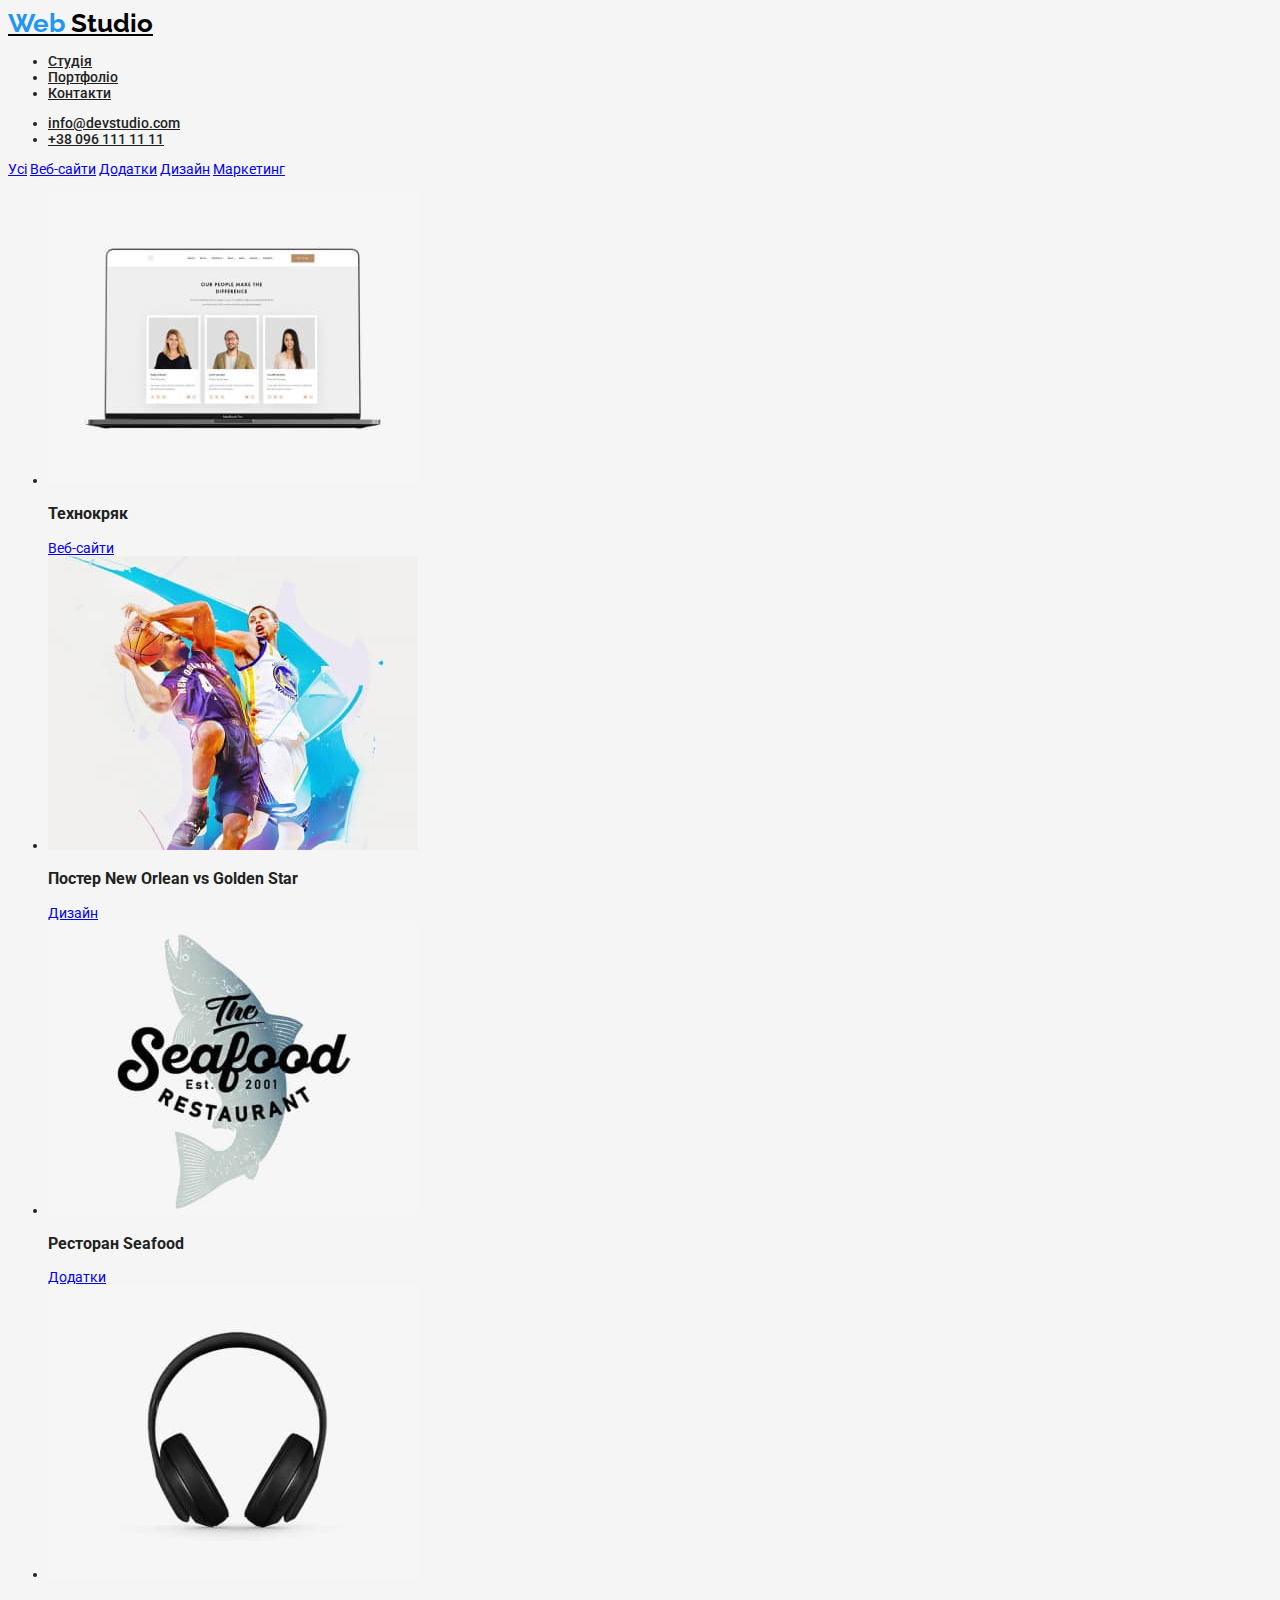
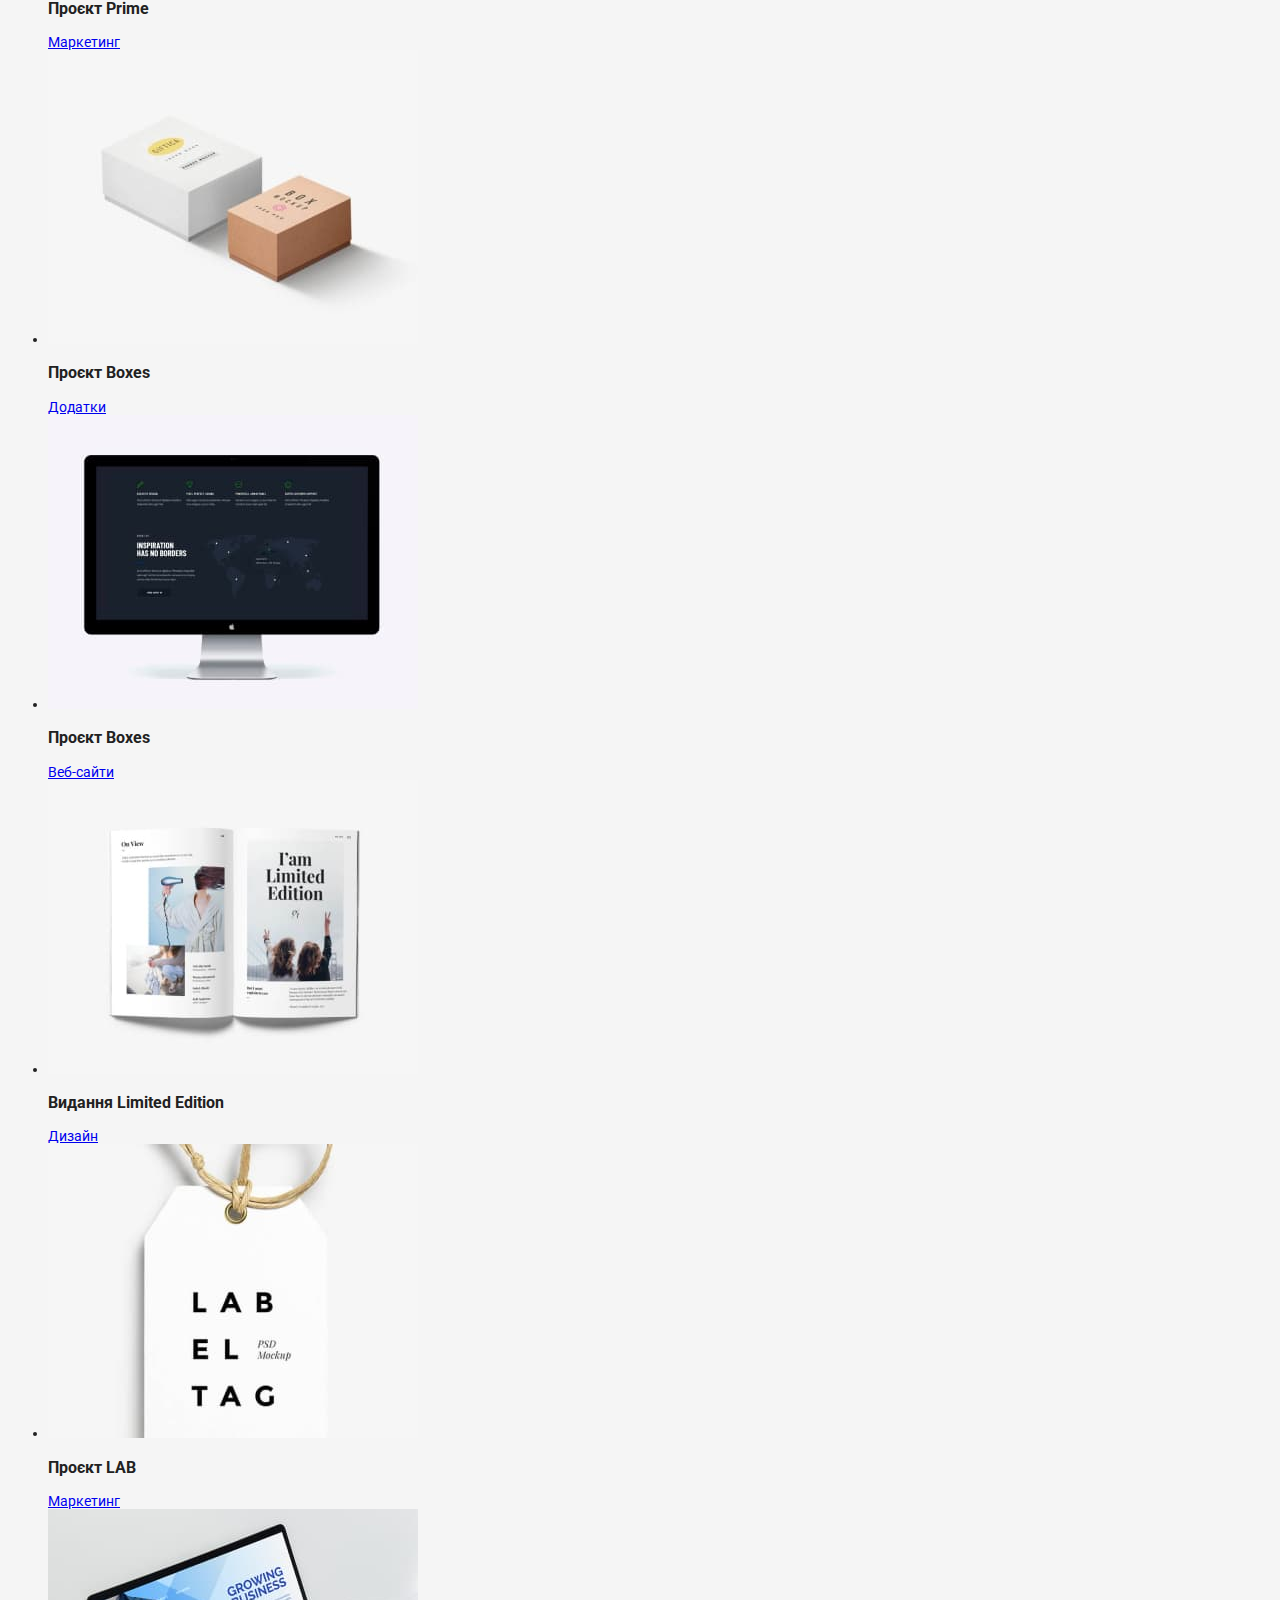
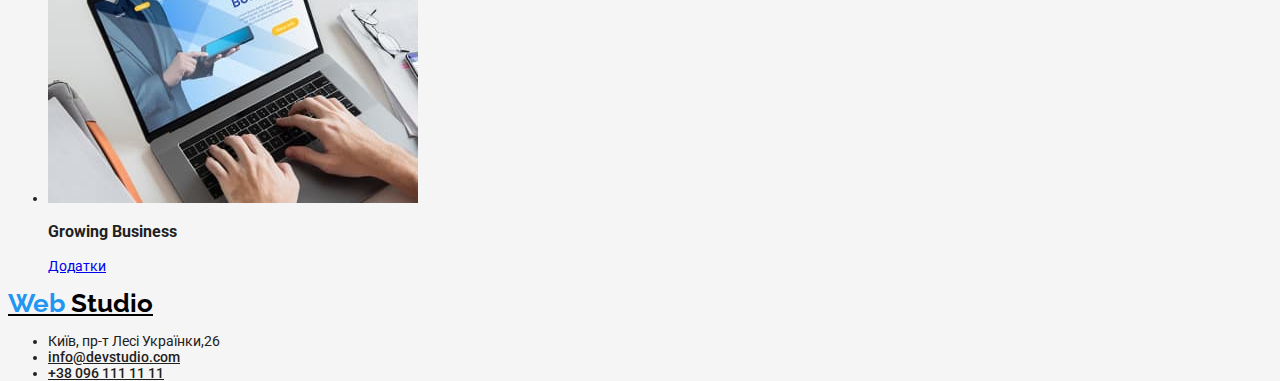
==== portfolio.html @ 4b0a1c8a "hone" ====
<!DOCTYPE html>
<html lang="ua">
<head>
    
    <meta charset="UTF-8">
    <meta http-equiv="X-UA-Compatible" content="IE=edge">
    <meta name="viewport" content="width=device-width, initial-scale=1.0">
    <title>Document</title>
    <link href="https://fonts.googleapis.com/css2?family=Raleway:ital,wght@1,700&family=Roboto:wght@400;500;700;900&display=swap" rel="stylesheet">
    <link rel="stylesheet" href="css/styles.css" >
    <link rel="preconnect" href="https://fonts.googleapis.com">
<link rel="preconnect" href="https://fonts.gstatic.com" crossorigin>
<link href="https://fonts.googleapis.com/css2?family=Raleway:ital,wght@1,700&display=swap" rel="stylesheet">
<link rel="preconnect" href="https://fonts.googleapis.com">
<link rel="preconnect" href="https://fonts.gstatic.com" crossorigin>

</head>
<body>
    <header>
        <nav>
            <a href="index.html"class="logo">
              <span class="accent">Web</span>
              <span>Studio</span>
            </a>
            <ul class="social-links">
              <li><a href="#" class="link">Студія</a></li>
              <li><a href="portfolio.html" class="link">Портфоліо</a></li>
              <li><a href="#" class="link">Контакти</a></li>
            </ul>
          </nav>
          <ul>
          <li>
            <a href="mailto:info@devstudio.com" class="link">info@devstudio.com</a>
        </li>
          <li>
            <a href="tel:+38 096 111 11 11" class="link">+38 096 111 11 11</a>
        </li>  
    </ul>
    </header>
<section>
    <a href="#" class="botton">Усі</a>
    <a href="#" class="botton">Веб-сайти</a>
    <a href="#" class="botton">Додатки</a>
    <a href="#" class="botton">Дизайн</a> 
    <a href="#" class="botton">Маркетинг</a>
</section>
<section>
    <ul>
        <li><img src="images/images2/img 1.jpg"
            alt="Технокряк"
            width="370"/>
            <figcaption><h3>Технокряк</h3></figcaption>
    <a href="buttn"o>Веб-сайти</a>
        </li>
        <li><img src="images/images2/img 2.jpg"
         alt="Постер New Orlean vs Golden Star"
            width="370"/><figcaption><h3>Постер New Orlean vs Golden Star</h3></figcaption>
            <a href="buttn">Дизайн</a> 
        </li>
        <li><img src="images/images2/img 3.jpg"
             alt="Ресторан Seafood"
             width="370"/>
             <figcaption><h3>Ресторан Seafood</h3></figcaption> 
             <a href="buttn">Додатки</a>
           </li>
           <li>
            <img src="images/images2/img 4.jpg" 
            alt="Проєкт Prime"
            width="370"/>
            <figcaption><h3>Проєкт Prime</h3></figcaption>
            <a href="buttn">Маркетинг</a>
           </li>
           <li>
            <img src="images/images2/img 5.jpg"
            alt="Проєкт Boxes"
            width="370"/>
            <figcaption><h3>Проєкт Boxes</h3></figcaption>
            <a href="buttn">Додатки</a>
           </li>
           <li><img src="images/images2/img 6.jpg"
           alt="Inspiration has no Borders"  
           width="370"/>
           <figcaption><h3>Проєкт Boxes</h3></figcaption>
           <a href="buttn">Веб-сайти</a>
        </li>
        <li><img src="images/images2/img 7.jpg"
        alt="Видання Limited Edition"
        width="370"/>
        <figcaption><h3>Видання Limited Edition</h3></figcaption>
        <a href="buttn">Дизайн</a> 
    </li>
        <li><img src="images/images2/img 8.jpg"
        alt="Проєкт LAB"
        width="370"/>
        <figcaption><h3>Проєкт LAB</h3></figcaption>
        <a href="buttn">Маркетинг</a>
    </li>
        <li><img src="images/images2/img 9.jpg"
            alt="Growing Business"
            width="370"/>
            <figcaption><h3>Growing Business</h3></figcaption>
            <a href="buttn">Додатки</a>
    </li>
    </ul>
</section>
<footer>
        <a href="inedex.html" class="logo"><span class="accent">Web</span>
           <span>Studio</span></a>
           <ul>
           <li><a href="address:Київ,пр-тЛесіУкраїнки,26"></a>Київ, пр-т Лесі Українки,26</li>
           <li><a href="mailto:info@devstudio.com" class="link">info@devstudio.com</a></li>
           <li><a href="tel:+38 096 111 11 11" class="link">+38 096 111 11 11</a></li>
        </ul>
    </footer>
</body>
</html>
---- css/styles.css ----
body{
     font-family: Roboto; 
     font-size :14px;
      background: #F5F5F5;
      color: rgba(33, 33, 33, 1);
     width: 1600px;
      height: 2346px;

}

 .logo{    
font-family: 'Raleway';
font-style: normal;
font-weight: 700;
font-size: 26px;
line-height: 31px;
color:#000000; }

 .accent{ color: #2196F3;


 }
.social-links .link:hover{ color: #2196F3 }
.social-links .link:focus { color: #2196F3;}
.link{
   
width: 72px;
height: 16px;
left: 548px;
top: 32px;

font-family: 'Roboto';
font-style: normal;
font-weight: 500;
font-size: 14px;
line-height: 16px;


color: #212121;

}
.section{
   
width: 1600px;
height: 600px;
left: 0px;
top: 80px;

background: #2F303A;
}
.section-title{
    position: absolute;
    width: 696px;
    height: 120px;
    left: 452px;
    top: 270px;
    
    font-family: 'Roboto';
    font-style: normal;
    font-weight: 900;
    font-size: 44px;
    line-height: 60px;
   
    text-align: center;
    letter-spacing: 0.06em;
    text-transform: uppercase;
    
    color: #FFFFFF;
    }
    .boton{
position: absolute;
width: 152px;
height: 30px;
left: 724px;
top: 440px;
background: #2196F3;

font-family: 'Roboto';
font-style: normal;
font-weight: 700;
font-size: 16px;
line-height: 30px;


display: flex;
align-items: center;
text-align: center;

color: #FFFFFF;
       
        }
    .botton{
background: #F5F4FA;

    }
    .botton:hover{background:  #2196F3;}
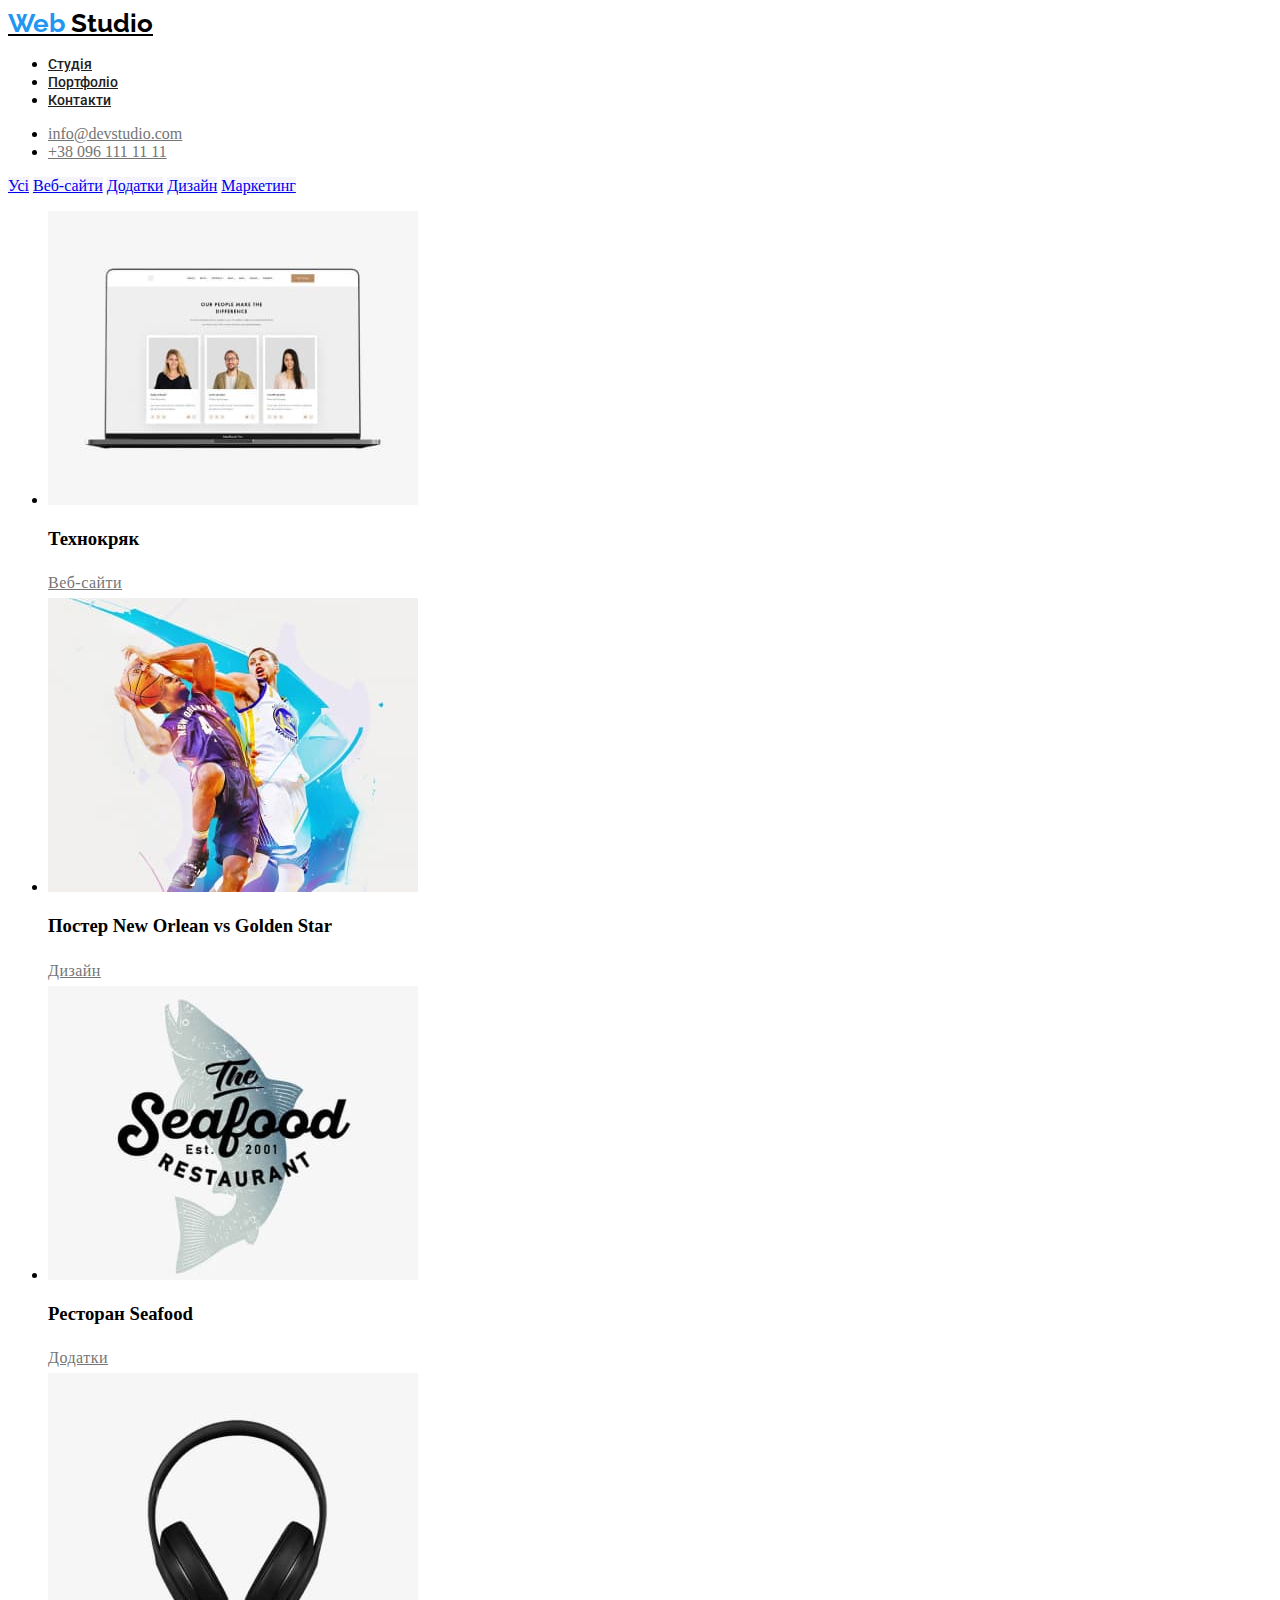
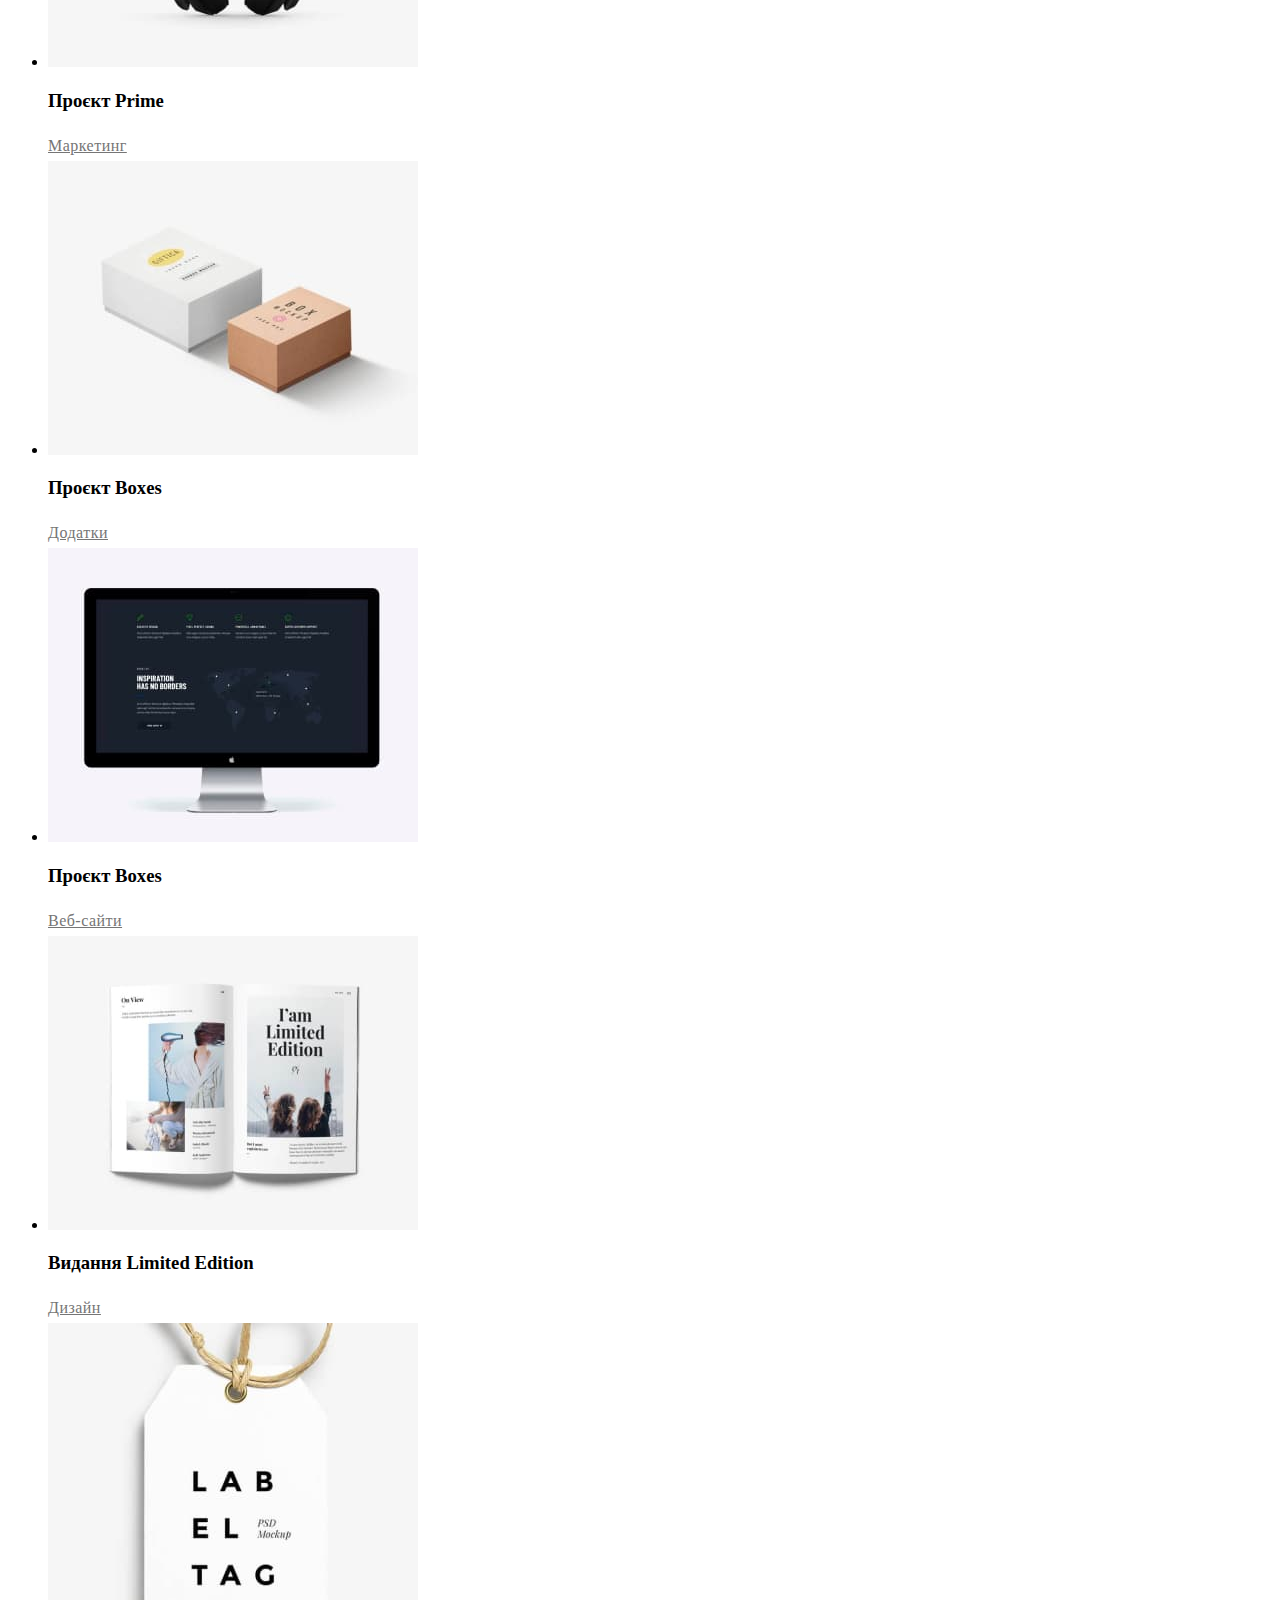
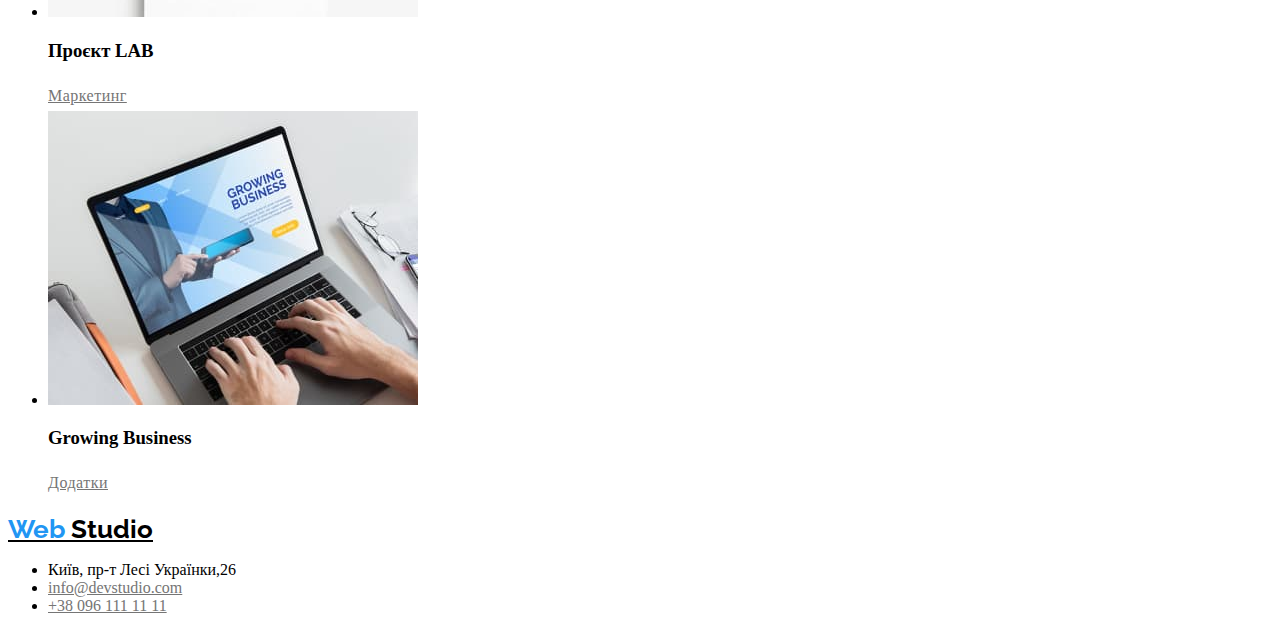
==== commit 4080f5c9: "home" ====
--- a/portfolio.html
+++ b/portfolio.html
@@ -18,22 +18,22 @@
 <body>
     <header>
         <nav>
-            <a href="index.html"class="logo">
+            <a href="./index.html" class="logo">
               <span class="accent">Web</span>
               <span>Studio</span>
             </a>
             <ul class="social-links">
-              <li><a href="#" class="link">Студія</a></li>
-              <li><a href="portfolio.html" class="link">Портфоліо</a></li>
+              <li><a href="./index.html" class="link">Студія</a></li>
+              <li><a href="./portfolio.html" class="link">Портфоліо</a></li>
               <li><a href="#" class="link">Контакти</a></li>
             </ul>
           </nav>
           <ul>
           <li>
-            <a href="mailto:info@devstudio.com" class="link">info@devstudio.com</a>
+            <a href="mailto:info@devstudio.com" class="address">info@devstudio.com</a>
         </li>
           <li>
-            <a href="tel:+38 096 111 11 11" class="link">+38 096 111 11 11</a>
+            <a href="tel:+38 096 111 11 11" class="address">+38 096 111 11 11</a>
         </li>  
     </ul>
     </header>
@@ -50,56 +50,56 @@
             alt="Технокряк"
             width="370"/>
             <figcaption><h3>Технокряк</h3></figcaption>
-    <a href="buttn"o>Веб-сайти</a>
+    <a href="buttn" class="web">Веб-сайти</a>
         </li>
         <li><img src="images/images2/img 2.jpg"
          alt="Постер New Orlean vs Golden Star"
             width="370"/><figcaption><h3>Постер New Orlean vs Golden Star</h3></figcaption>
-            <a href="buttn">Дизайн</a> 
+            <a href="buttn" class="web">Дизайн</a> 
         </li>
         <li><img src="images/images2/img 3.jpg"
              alt="Ресторан Seafood"
              width="370"/>
              <figcaption><h3>Ресторан Seafood</h3></figcaption> 
-             <a href="buttn">Додатки</a>
+             <a href="buttn" class="web">Додатки</a>
            </li>
            <li>
             <img src="images/images2/img 4.jpg" 
             alt="Проєкт Prime"
             width="370"/>
             <figcaption><h3>Проєкт Prime</h3></figcaption>
-            <a href="buttn">Маркетинг</a>
+            <a href="buttn" class="web">Маркетинг</a>
            </li>
            <li>
             <img src="images/images2/img 5.jpg"
             alt="Проєкт Boxes"
             width="370"/>
             <figcaption><h3>Проєкт Boxes</h3></figcaption>
-            <a href="buttn">Додатки</a>
+            <a href="buttn" class="web">Додатки</a>
            </li>
            <li><img src="images/images2/img 6.jpg"
            alt="Inspiration has no Borders"  
            width="370"/>
            <figcaption><h3>Проєкт Boxes</h3></figcaption>
-           <a href="buttn">Веб-сайти</a>
+           <a href="buttn" class="web">Веб-сайти</a>
         </li>
         <li><img src="images/images2/img 7.jpg"
         alt="Видання Limited Edition"
         width="370"/>
         <figcaption><h3>Видання Limited Edition</h3></figcaption>
-        <a href="buttn">Дизайн</a> 
+        <a href="buttn" class="web">Дизайн</a> 
     </li>
         <li><img src="images/images2/img 8.jpg"
         alt="Проєкт LAB"
         width="370"/>
         <figcaption><h3>Проєкт LAB</h3></figcaption>
-        <a href="buttn">Маркетинг</a>
+        <a href="buttn" class="web">Маркетинг</a>
     </li>
         <li><img src="images/images2/img 9.jpg"
             alt="Growing Business"
             width="370"/>
             <figcaption><h3>Growing Business</h3></figcaption>
-            <a href="buttn">Додатки</a>
+            <a href="buttn" class="web">Додатки</a>
     </li>
     </ul>
 </section>
@@ -108,8 +108,8 @@
            <span>Studio</span></a>
            <ul>
            <li><a href="address:Київ,пр-тЛесіУкраїнки,26"></a>Київ, пр-т Лесі Українки,26</li>
-           <li><a href="mailto:info@devstudio.com" class="link">info@devstudio.com</a></li>
-           <li><a href="tel:+38 096 111 11 11" class="link">+38 096 111 11 11</a></li>
+           <li><a href="mailto:info@devstudio.com" class="address">info@devstudio.com</a></li>
+           <li><a href="tel:+38 096 111 11 11" class="address">+38 096 111 11 11</a></li>
         </ul>
     </footer>
 </body>
--- a/css/styles.css
+++ b/css/styles.css
@@ -1,97 +1,164 @@
 
-body{
-     font-family: Roboto; 
-     font-size :14px;
-      background: #F5F5F5;
-      color: rgba(33, 33, 33, 1);
-     width: 1600px;
-      height: 2346px;
+.body{
+    list-style: none;
+    font-family: Roboto; 
+    font-size :14px;
+    background-color: #F5F5F5;
+    color: rgba(33, 33, 33, 1);
+    list-style: none;}
 
-}
+.up{
+    width: 1600px;
+    height: 80px;
+    left: 0px;
+    top: 0px;
+    background: #FFFFFF;
+    list-style: none;}
 
- .logo{    
-font-family: 'Raleway';
-font-style: normal;
-font-weight: 700;
-font-size: 26px;
-line-height: 31px;
-color:#000000; }
+.logo{   
+    width: 145px;
+    height: 31px;
+    left: 215px;
+    top: 24px;
+    font-family: 'Raleway';
+    font-style: normal;
+    font-weight: 700;
+    font-size: 26px;
+    line-height: 31px;
+    color:#000000; }
 
- .accent{ color: #2196F3;
+.accent{ 
+    color: #2196F3; }
 
+.linka{
+    width: 45px;
+    height: 16px;
+    left: 453px;
+    top: 32px;
+    font-family: 'Roboto';
+    font-style: normal;
+    font-weight: 500;
+    font-size: 14px;
+    line-height: 16px;
+    letter-spacing: 0.02em;}
 
- }
+.address{
+    color: #757575;
+
+    list-style: none;}
+
+.address:hover{color: #2196F3;}
+.address:focus{color: #2196F3;}
+
+.linkb{
+    width: 72px;
+    height: 16px;
+    left: 548px;
+    top: 32px;    
+    font-family: 'Roboto';
+    font-style: normal;
+    font-weight: 500;
+    font-size: 14px;
+    line-height: 16px;
+    letter-spacing: 0.02em;}
+    
+.linkc{
+    width: 64px;
+    height: 16px;
+    left: 670px;
+    top: 32px;
+    font-family: 'Roboto';
+    font-style: normal;
+    font-weight: 500;
+    font-size: 14px;
+    line-height: 16px;
+    letter-spacing: 0.02em;}
+
 .social-links .link:hover{ color: #2196F3 }
-.social-links .link:focus { color: #2196F3;}
+
+.social-links .link:focus{ color: #2196F3;}
+
 .link{
-   
-width: 72px;
-height: 16px;
-left: 548px;
-top: 32px;
+   width: 72px;
+   height: 16px;
+   left: 548px;
+   top: 32px;
+   font-family: 'Roboto';
+   font-style: normal;
+   font-weight: 500;
+   font-size: 14px;
+   line-height: 16px;
+   color: #212121;}
 
-font-family: 'Roboto';
-font-style: normal;
-font-weight: 500;
-font-size: 14px;
-line-height: 16px;
+.section{
+   width: 1600px;
+   height: 600px;
+   left: 0px;
+   top: 80px;
+   background: #2F303A;}
 
-
-color: #212121;
-
-}
-.section{
-   
-width: 1600px;
-height: 600px;
-left: 0px;
-top: 80px;
-
-background: #2F303A;
-}
 .section-title{
-    position: absolute;
     width: 696px;
     height: 120px;
     left: 452px;
-    top: 270px;
-    
+    top: 270px;    
     font-family: 'Roboto';
     font-style: normal;
     font-weight: 900;
     font-size: 44px;
     line-height: 60px;
-   
     text-align: center;
     letter-spacing: 0.06em;
     text-transform: uppercase;
+    color: #FFFFFF;}
     
-    color: #FFFFFF;
-    }
-    .boton{
-position: absolute;
-width: 152px;
-height: 30px;
-left: 724px;
-top: 440px;
-background: #2196F3;
+.boton{
+    width: 152px;
+    height: 30px;
+    left: 724px;
+    top: 440px;
+    background: #2196F3;
+    font-family: 'Roboto';
+    font-style: normal;
+    font-weight: 700;
+    font-size: 16px;
+    line-height: 30px;
+    display: flex;
+    align-items: center;
+    text-align: center;
+    color: #FFFFFF;}
 
-font-family: 'Roboto';
-font-style: normal;
-font-weight: 700;
-font-size: 16px;
-line-height: 30px;
+.botton{
+    background: #F5F4FA;}
 
+.botton:hover{background:  #2196F3;}
+    
+.fotoa{
+width: 370px;
+height: 294px;
+left: 215px;
+top: 1058px;
+list-style: none;}
+    
+.fotob{
+    width: 370px;
+    height: 294px;
+    left: 615px;
+    top: 1058px;
+    list-style: none;}
 
-display: flex;
-align-items: center;
-text-align: center;
+.fotoc{
+    width: 370px;
+    height: 294px;
+    left: 1015px;
+    top: 1058px;
+    list-style: none;}
+    /* portfolio */
 
-color: #FFFFFF;
-       
-        }
-    .botton{
-background: #F5F4FA;
-
-    }
-    .botton:hover{background:  #2196F3;}+.web{
+    font-style: normal;
+    font-weight: 400;
+    font-size: 16px;
+    line-height: 30px;
+    letter-spacing: 0.03em;
+    color: #757575;}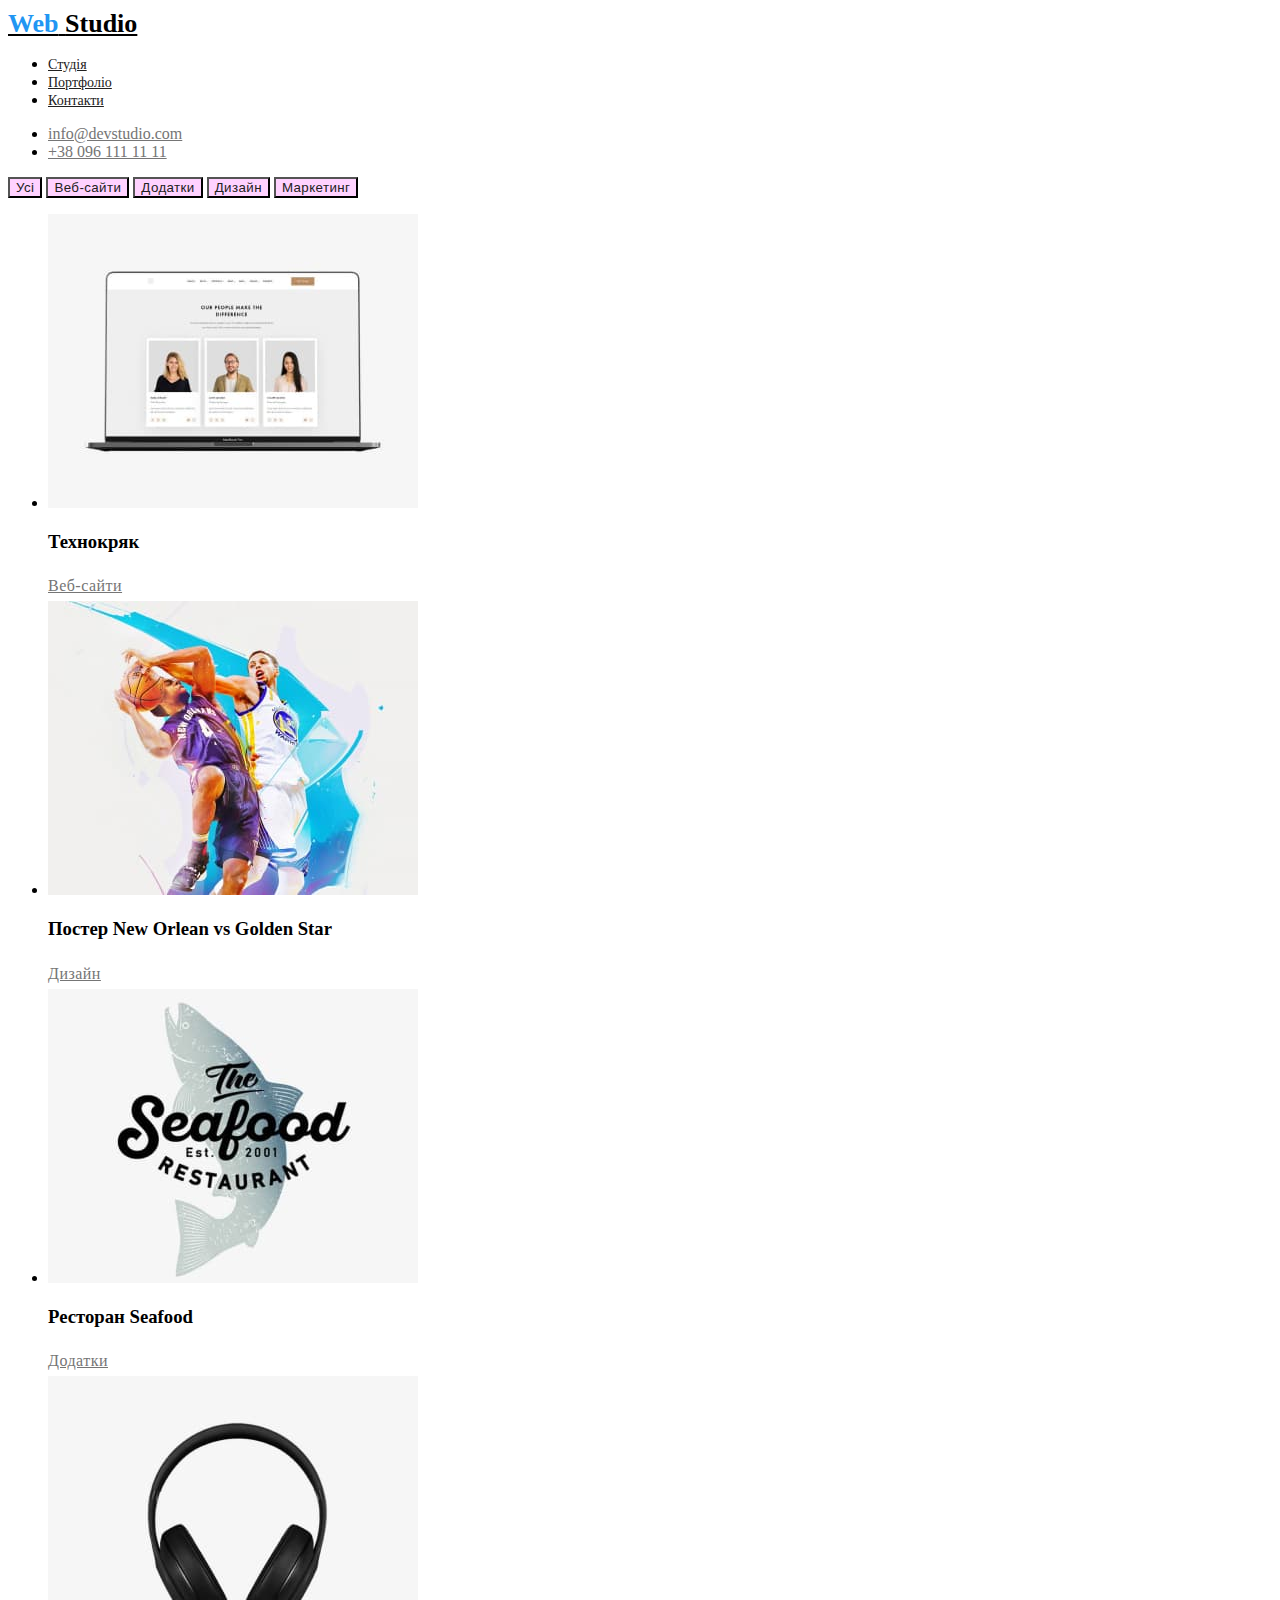
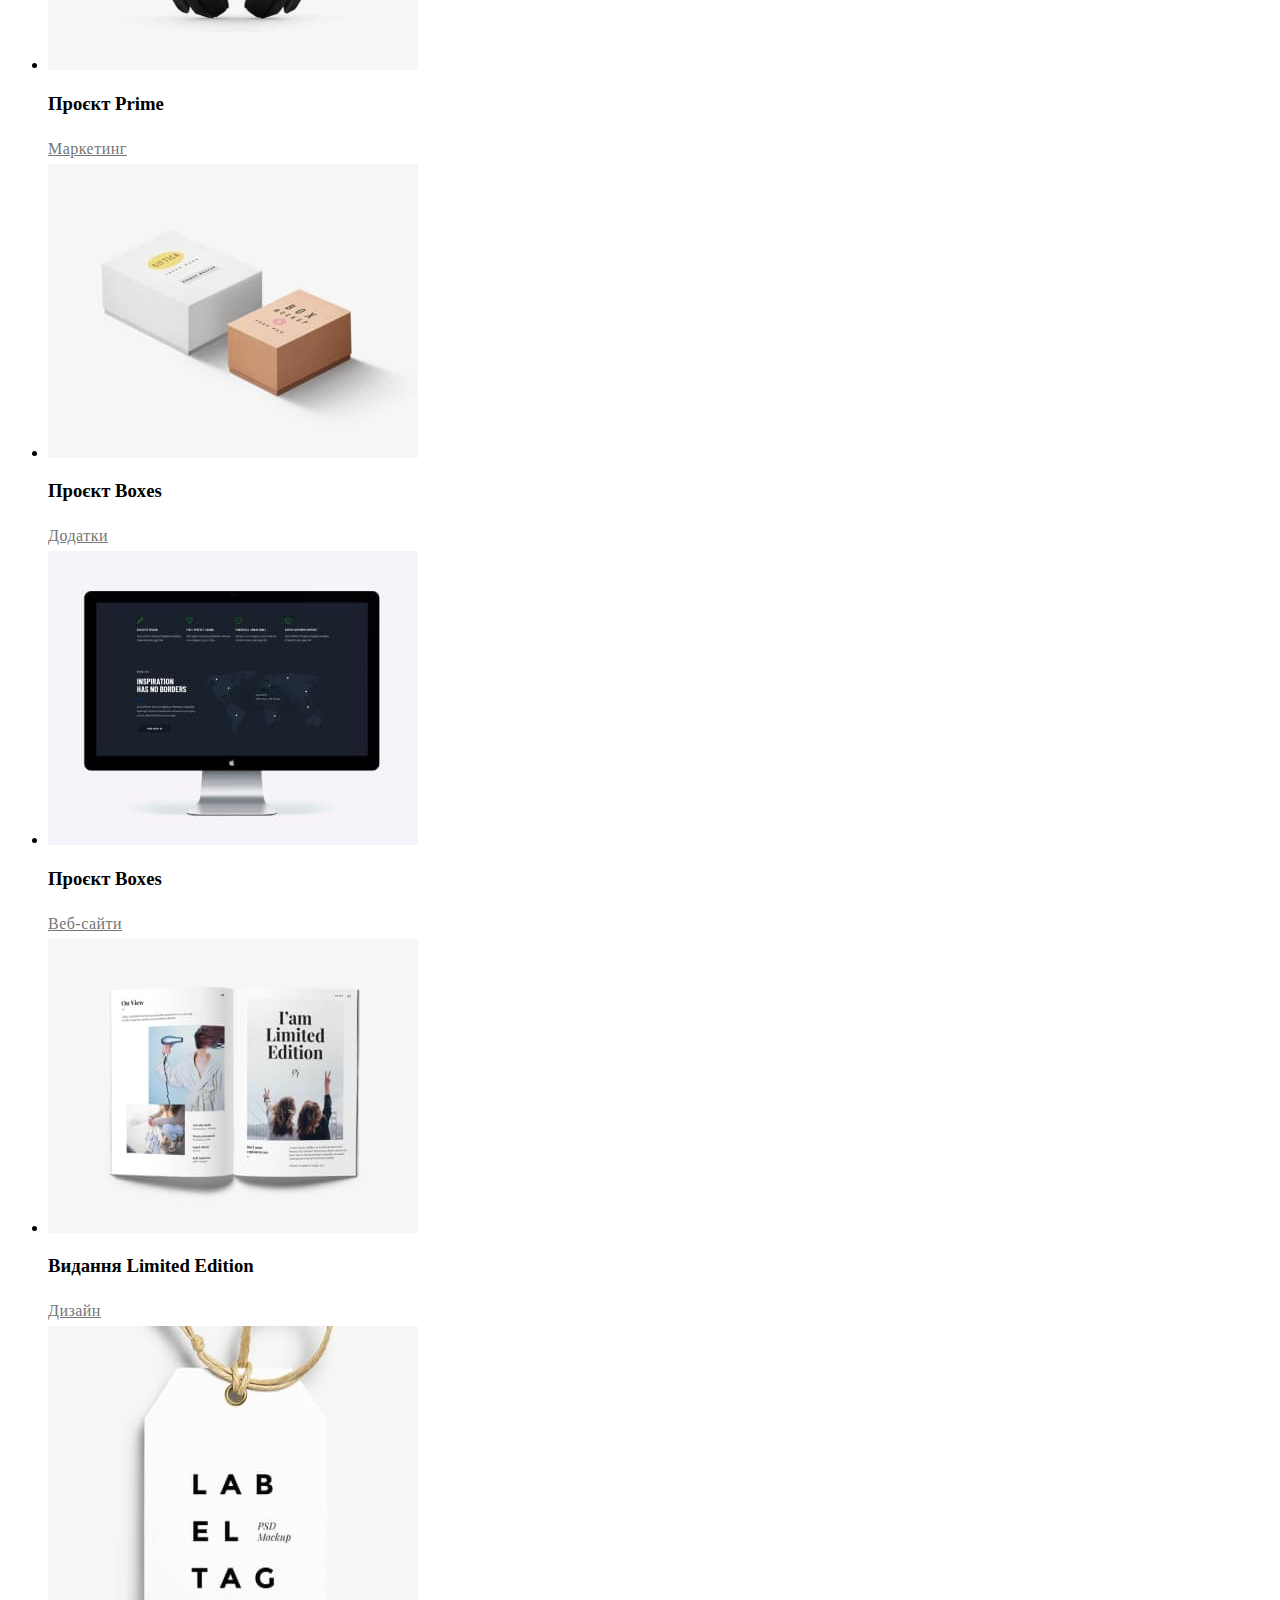
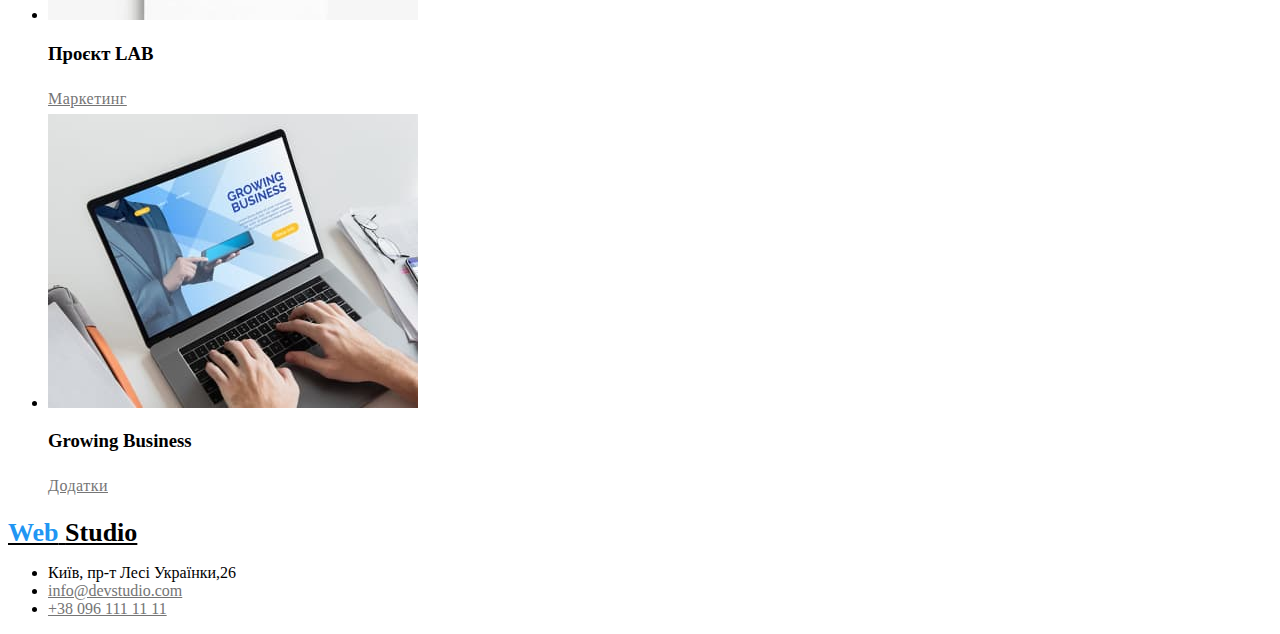
==== commit e257c9ce: "home2" ====
--- a/portfolio.html
+++ b/portfolio.html
@@ -38,11 +38,11 @@
     </ul>
     </header>
 <section>
-    <a href="#" class="botton">Усі</a>
-    <a href="#" class="botton">Веб-сайти</a>
-    <a href="#" class="botton">Додатки</a>
-    <a href="#" class="botton">Дизайн</a> 
-    <a href="#" class="botton">Маркетинг</a>
+    <button  type="button" class="klik">Усі</button>
+    <button  type="button" class="klik">Веб-сайти</button>
+    <button  type="button" class="klik">Додатки</button>
+    <button  type="button" class="klik">Дизайн</button>
+    <button  type="button" class="klik">Маркетинг</button>
 </section>
 <section>
     <ul>
--- a/css/styles.css
+++ b/css/styles.css
@@ -1,26 +1,17 @@
 
 .body{
     list-style: none;
-    font-family: Roboto; 
     font-size :14px;
-    background-color: #F5F5F5;
+    background-color: #ffffff;
     color: rgba(33, 33, 33, 1);
     list-style: none;}
 
 .up{
-    width: 1600px;
-    height: 80px;
-    left: 0px;
-    top: 0px;
-    background: #FFFFFF;
+  
     list-style: none;}
 
 .logo{   
-    width: 145px;
-    height: 31px;
-    left: 215px;
-    top: 24px;
-    font-family: 'Raleway';
+    
     font-style: normal;
     font-weight: 700;
     font-size: 26px;
@@ -31,11 +22,7 @@
     color: #2196F3; }
 
 .linka{
-    width: 45px;
-    height: 16px;
-    left: 453px;
-    top: 32px;
-    font-family: 'Roboto';
+   
     font-style: normal;
     font-weight: 500;
     font-size: 14px;
@@ -51,11 +38,7 @@
 .address:focus{color: #2196F3;}
 
 .linkb{
-    width: 72px;
-    height: 16px;
-    left: 548px;
-    top: 32px;    
-    font-family: 'Roboto';
+   
     font-style: normal;
     font-weight: 500;
     font-size: 14px;
@@ -63,11 +46,7 @@
     letter-spacing: 0.02em;}
     
 .linkc{
-    width: 64px;
-    height: 16px;
-    left: 670px;
-    top: 32px;
-    font-family: 'Roboto';
+    
     font-style: normal;
     font-weight: 500;
     font-size: 14px;
@@ -79,11 +58,7 @@
 .social-links .link:focus{ color: #2196F3;}
 
 .link{
-   width: 72px;
-   height: 16px;
-   left: 548px;
-   top: 32px;
-   font-family: 'Roboto';
+  
    font-style: normal;
    font-weight: 500;
    font-size: 14px;
@@ -98,11 +73,7 @@
    background: #2F303A;}
 
 .section-title{
-    width: 696px;
-    height: 120px;
-    left: 452px;
-    top: 270px;    
-    font-family: 'Roboto';
+  
     font-style: normal;
     font-weight: 900;
     font-size: 44px;
@@ -113,12 +84,8 @@
     color: #FFFFFF;}
     
 .boton{
-    width: 152px;
-    height: 30px;
-    left: 724px;
     top: 440px;
     background: #2196F3;
-    font-family: 'Roboto';
     font-style: normal;
     font-weight: 700;
     font-size: 16px;
@@ -128,10 +95,15 @@
     text-align: center;
     color: #FFFFFF;}
 
-.botton{
-    background: #F5F4FA;}
+.klik{text-align: center;
+    letter-spacing: 0.03em;
+    
+    color: #212121;
+    
+    background: #F5F4;}
 
-.botton:hover{background:  #2196F3;}
+.klik:hover{background:  #2196F3;}
+.klik:focus{background:  #2196F3;}
     
 .fotoa{
 width: 370px;
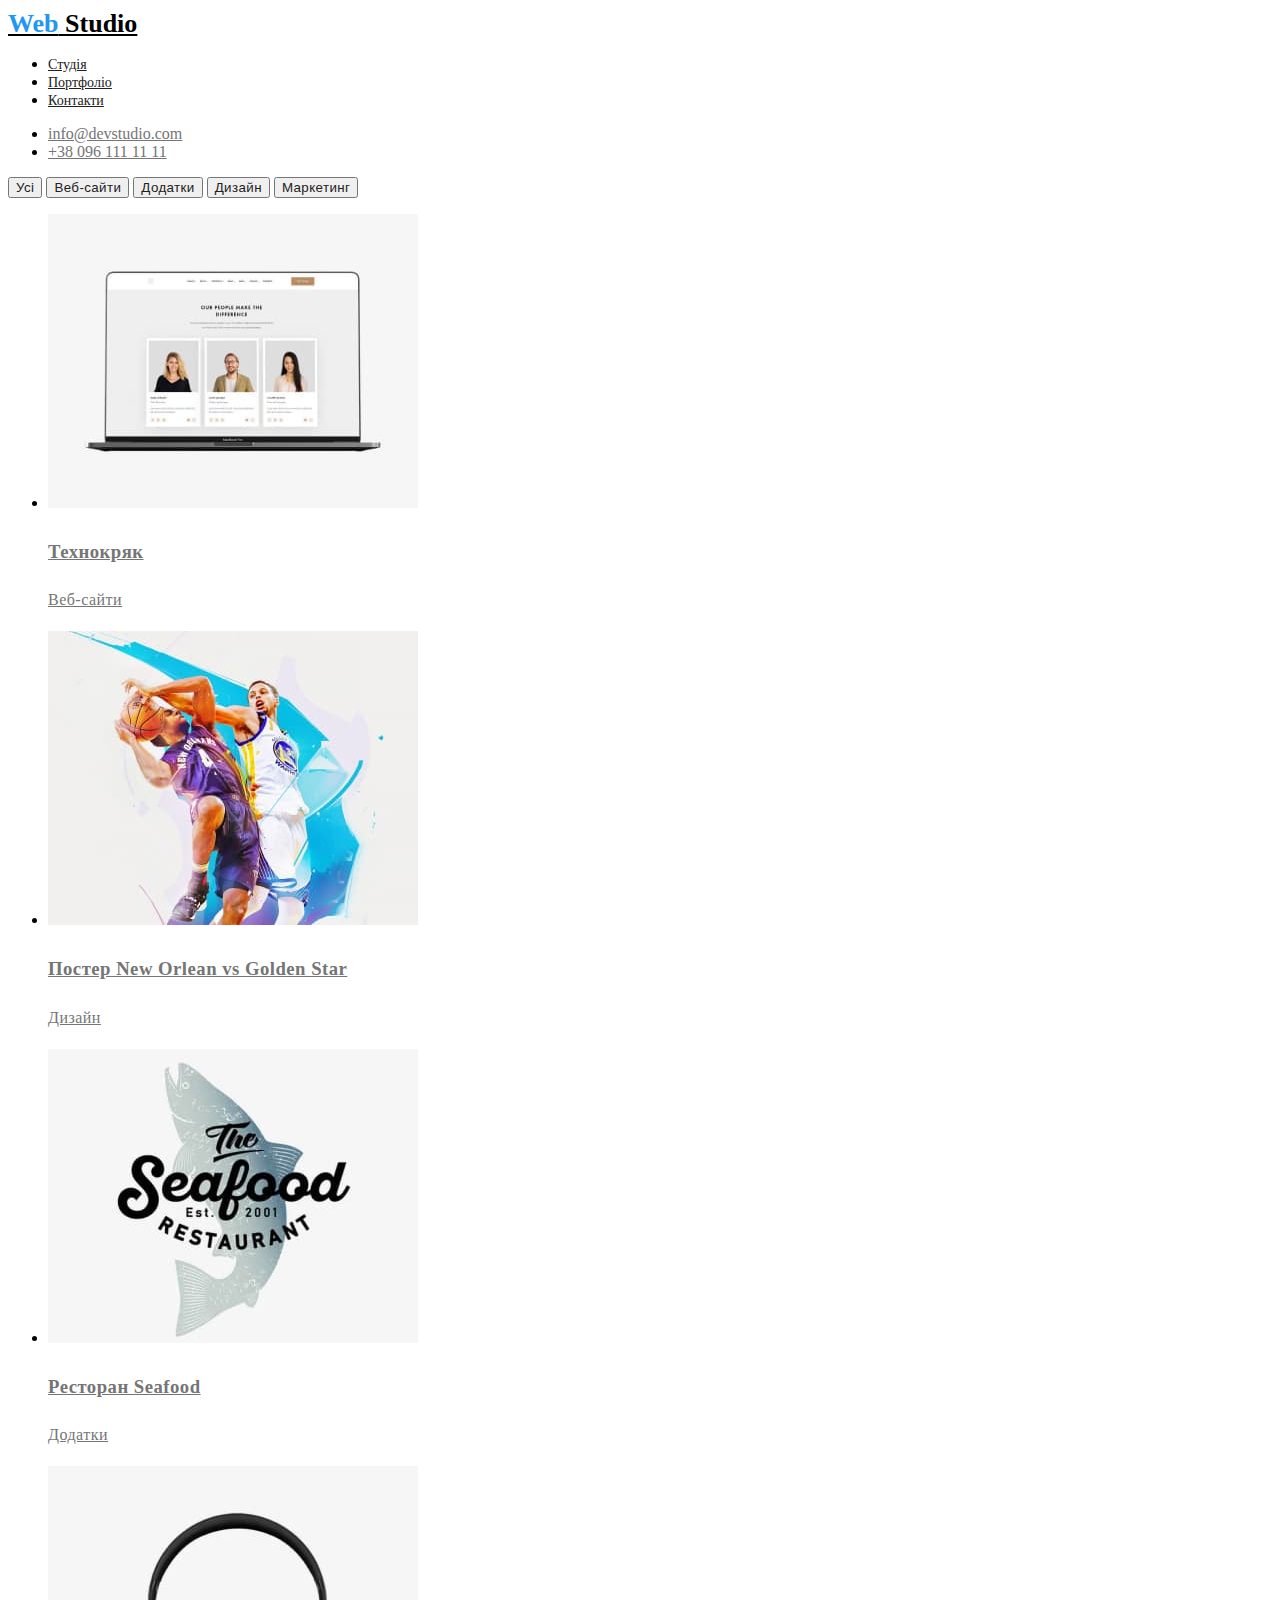
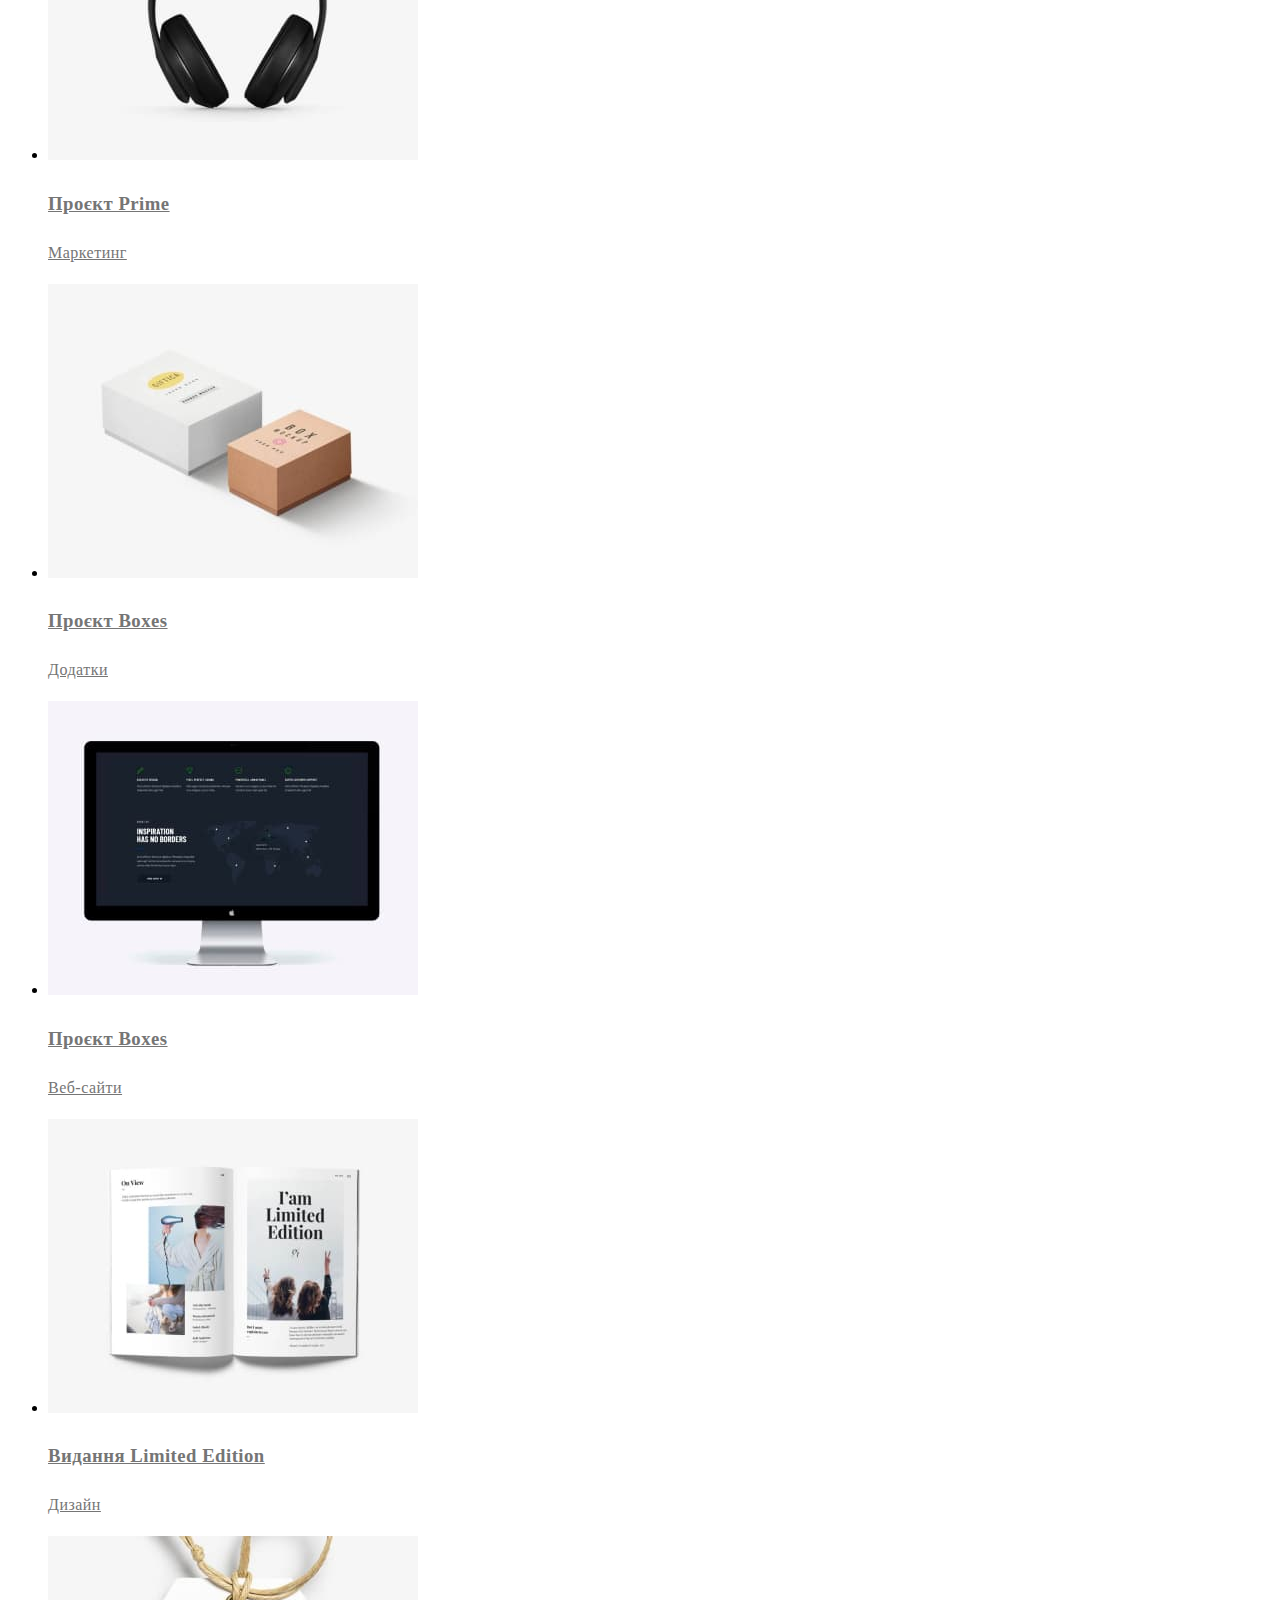
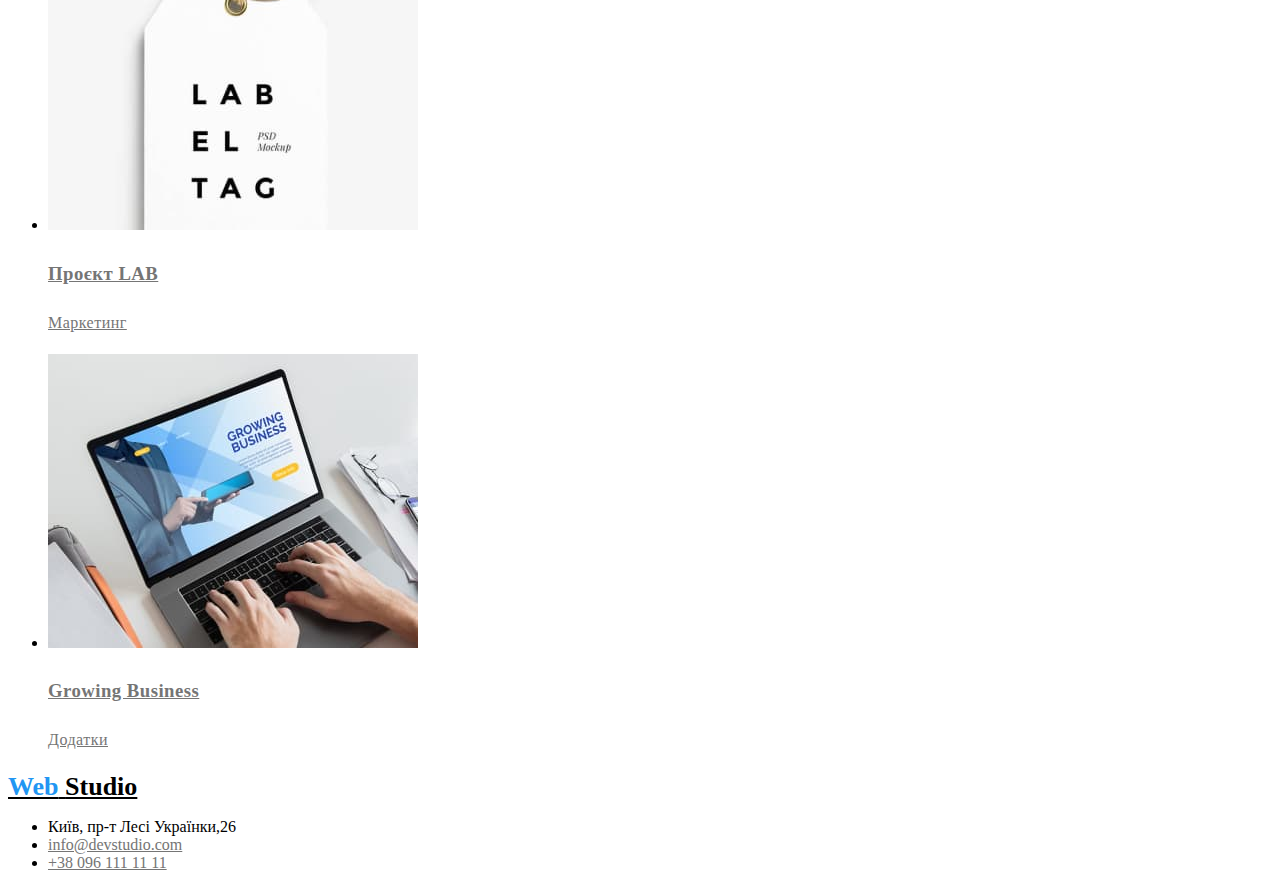
==== commit 94a2926a: "home2" ====
--- a/portfolio.html
+++ b/portfolio.html
@@ -46,60 +46,59 @@
 </section>
 <section>
     <ul>
-        <li><img src="images/images2/img 1.jpg"
+        <li><a href="buttn" class="web"><img src="images/images2/img 1.jpg"
             alt="Технокряк"
             width="370"/>
             <figcaption><h3>Технокряк</h3></figcaption>
-    <a href="buttn" class="web">Веб-сайти</a>
+    <p>Веб-сайти</p></a>
         </li>
-        <li><img src="images/images2/img 2.jpg"
+        <li><a href="buttn" class="web"><img src="images/images2/img 2.jpg"
          alt="Постер New Orlean vs Golden Star"
             width="370"/><figcaption><h3>Постер New Orlean vs Golden Star</h3></figcaption>
-            <a href="buttn" class="web">Дизайн</a> 
+            <p>Дизайн</p></a> 
         </li>
-        <li><img src="images/images2/img 3.jpg"
+        <li><a href="buttn" class="web"><img src="images/images2/img 3.jpg"
              alt="Ресторан Seafood"
              width="370"/>
              <figcaption><h3>Ресторан Seafood</h3></figcaption> 
-             <a href="buttn" class="web">Додатки</a>
+             <p>Додатки</p></a>
            </li>
-           <li>
-            <img src="images/images2/img 4.jpg" 
+           <li><a href="buttn" class="web"><img src="images/images2/img 4.jpg" 
             alt="Проєкт Prime"
             width="370"/>
             <figcaption><h3>Проєкт Prime</h3></figcaption>
-            <a href="buttn" class="web">Маркетинг</a>
+            <p>Маркетинг</p></a>
            </li>
-           <li>
+           <li><a href="buttn" class="web">
             <img src="images/images2/img 5.jpg"
             alt="Проєкт Boxes"
             width="370"/>
             <figcaption><h3>Проєкт Boxes</h3></figcaption>
-            <a href="buttn" class="web">Додатки</a>
+            <p>Додатки</p></a>
            </li>
-           <li><img src="images/images2/img 6.jpg"
+           <li><a href="buttn" class="web"><img src="images/images2/img 6.jpg"
            alt="Inspiration has no Borders"  
            width="370"/>
            <figcaption><h3>Проєкт Boxes</h3></figcaption>
-           <a href="buttn" class="web">Веб-сайти</a>
+           <p>Веб-сайти</p></a>
         </li>
-        <li><img src="images/images2/img 7.jpg"
+        <li><a href="buttn" class="web"><img src="images/images2/img 7.jpg"
         alt="Видання Limited Edition"
         width="370"/>
         <figcaption><h3>Видання Limited Edition</h3></figcaption>
-        <a href="buttn" class="web">Дизайн</a> 
+        <p>Дизайн</p></a> 
     </li>
-        <li><img src="images/images2/img 8.jpg"
+        <li><a href="buttn" class="web"><img src="images/images2/img 8.jpg"
         alt="Проєкт LAB"
         width="370"/>
         <figcaption><h3>Проєкт LAB</h3></figcaption>
-        <a href="buttn" class="web">Маркетинг</a>
+        <p>Маркетинг</p></a>
     </li>
-        <li><img src="images/images2/img 9.jpg"
+        <li><a href="buttn" class="web"><img src="images/images2/img 9.jpg"
             alt="Growing Business"
             width="370"/>
             <figcaption><h3>Growing Business</h3></figcaption>
-            <a href="buttn" class="web">Додатки</a>
+            <p>Додатки</p></a>
     </li>
     </ul>
 </section>
--- a/css/styles.css
+++ b/css/styles.css
@@ -100,7 +100,7 @@
     
     color: #212121;
     
-    background: #F5F4;}
+    background-color: F5F4FA;}
 
 .klik:hover{background:  #2196F3;}
 .klik:focus{background:  #2196F3;}
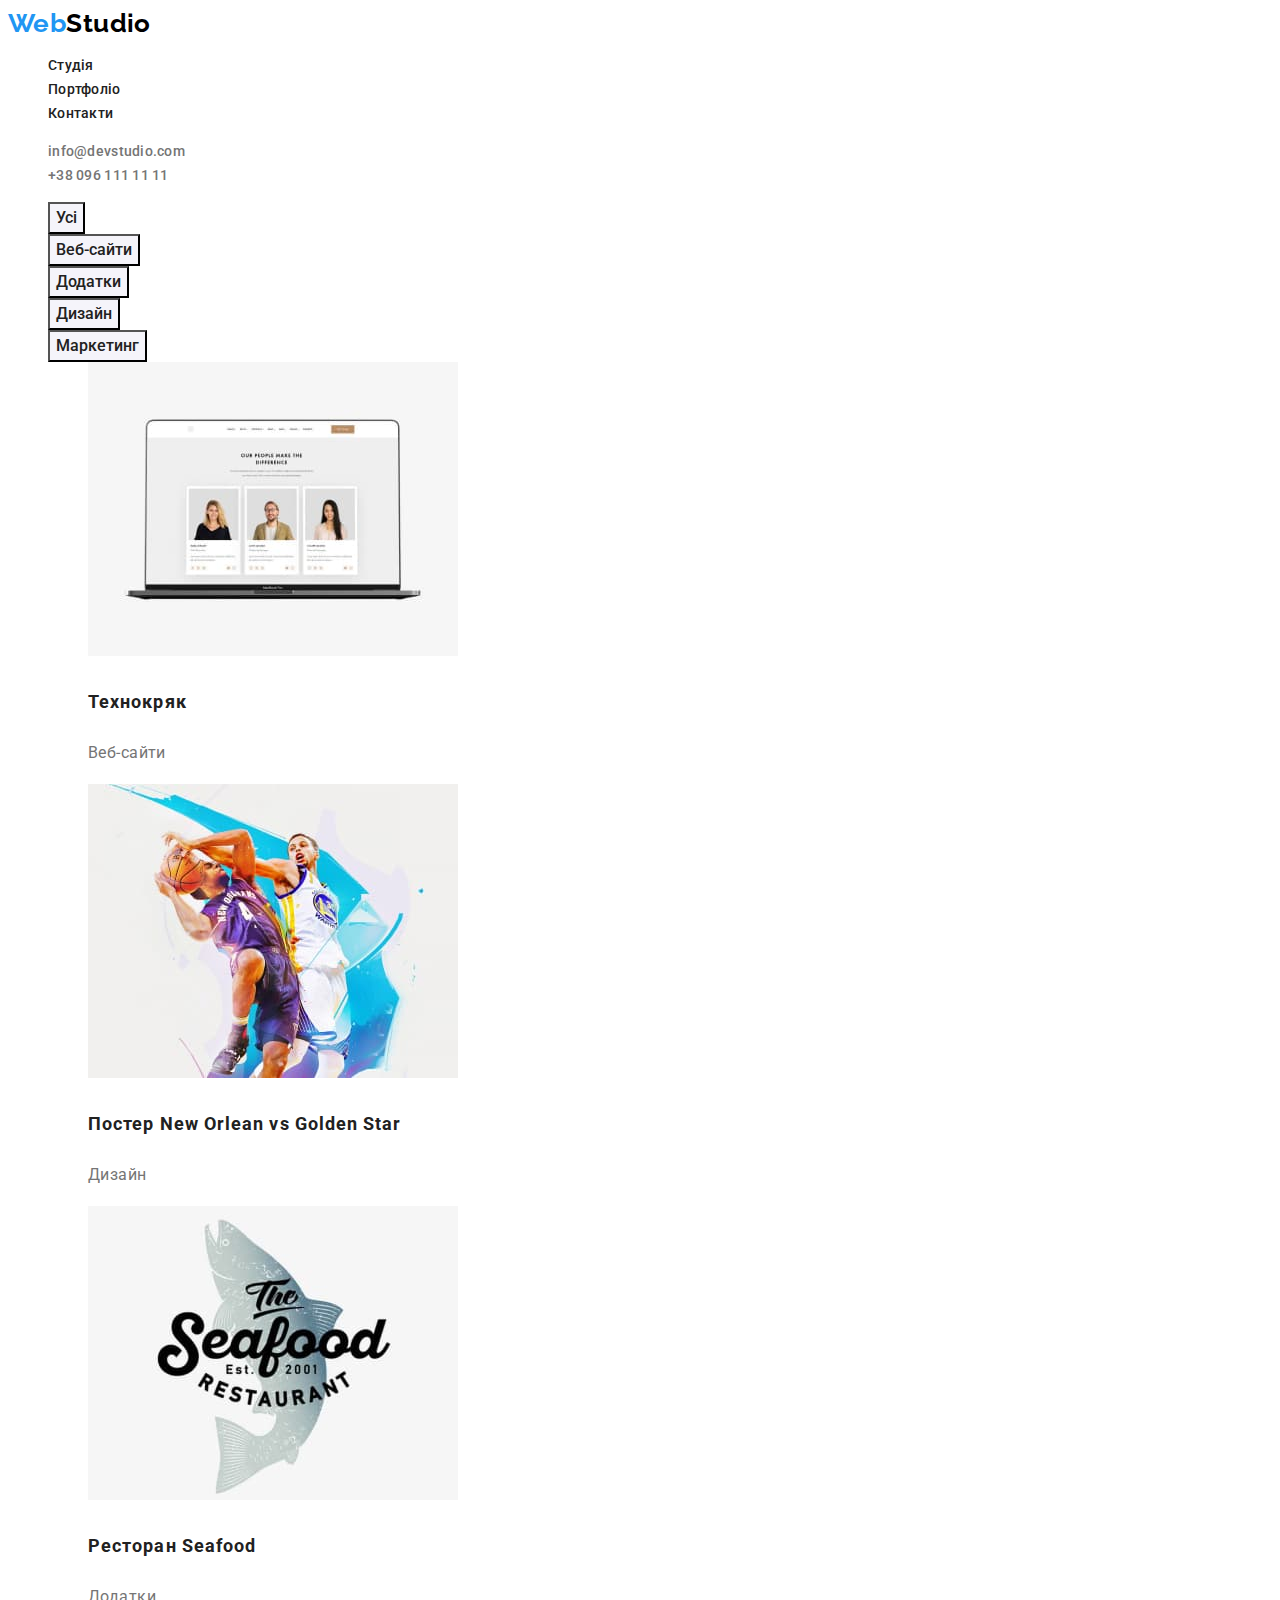
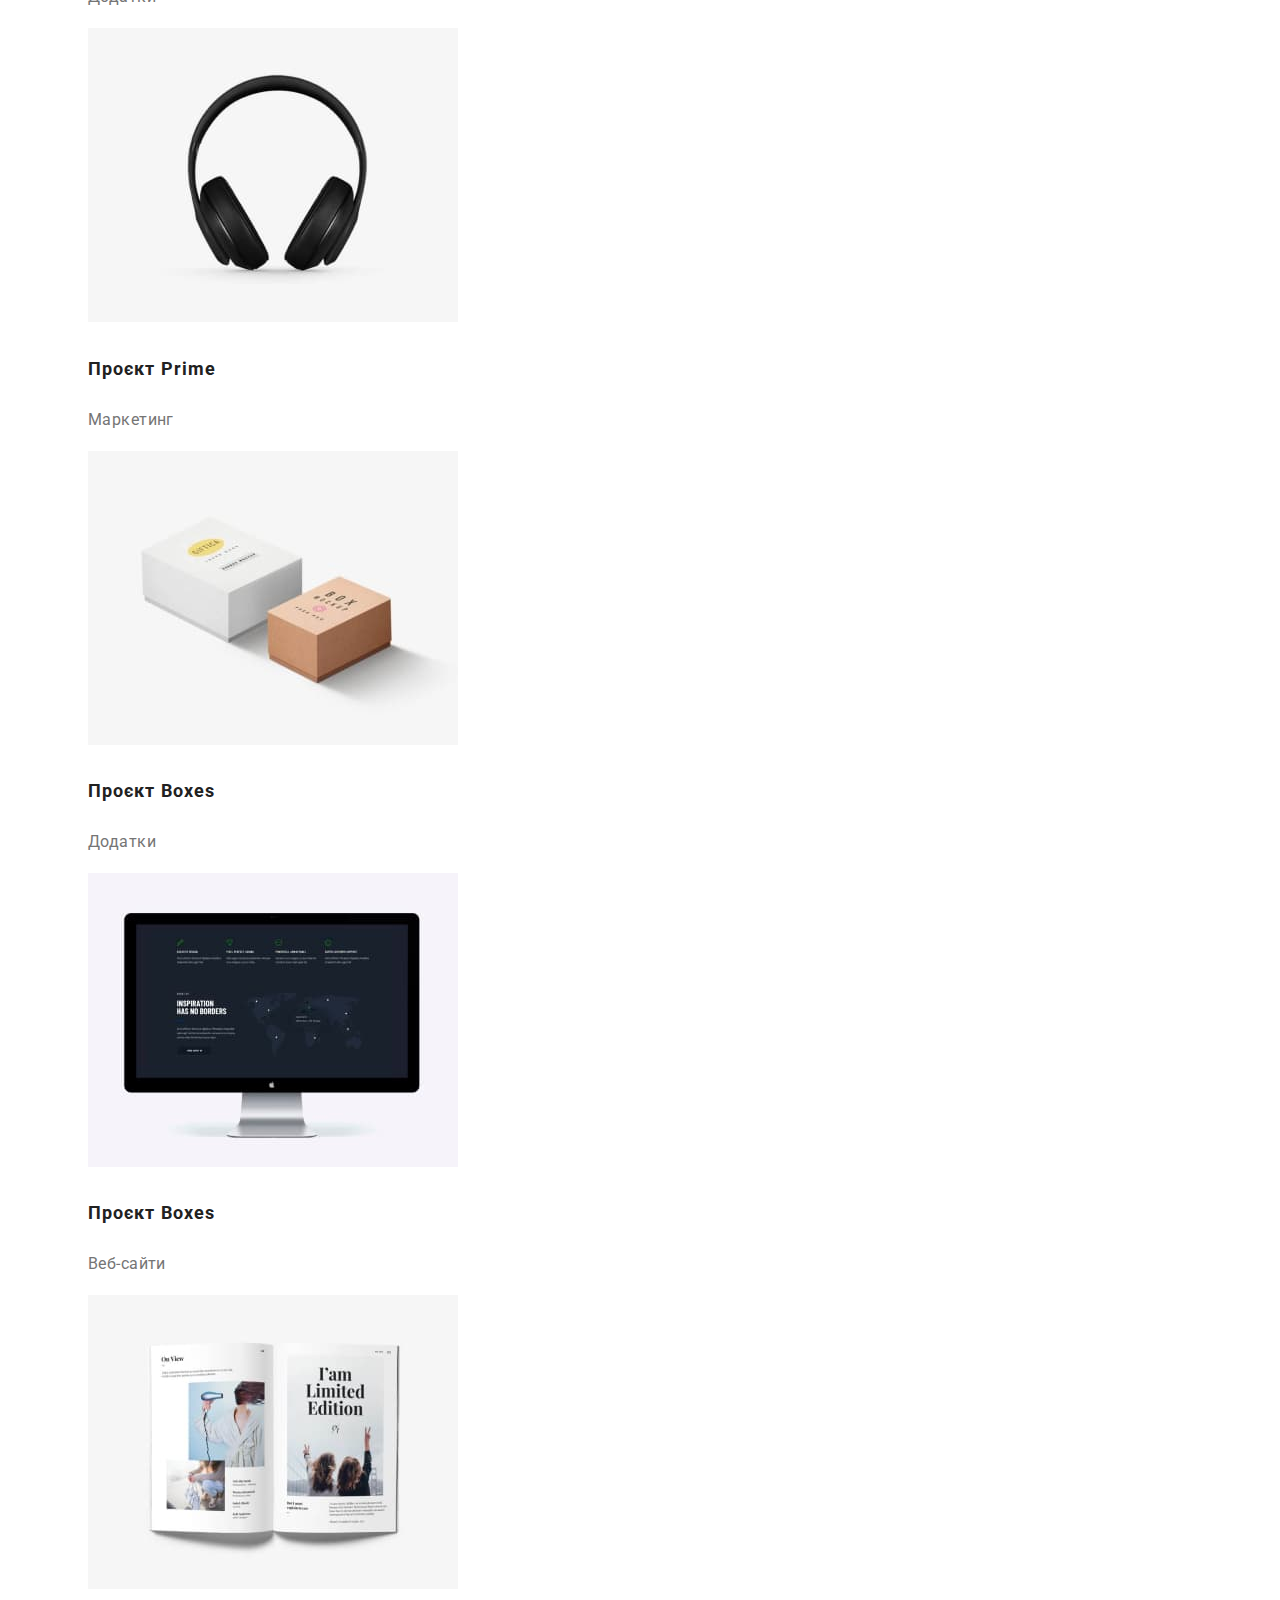
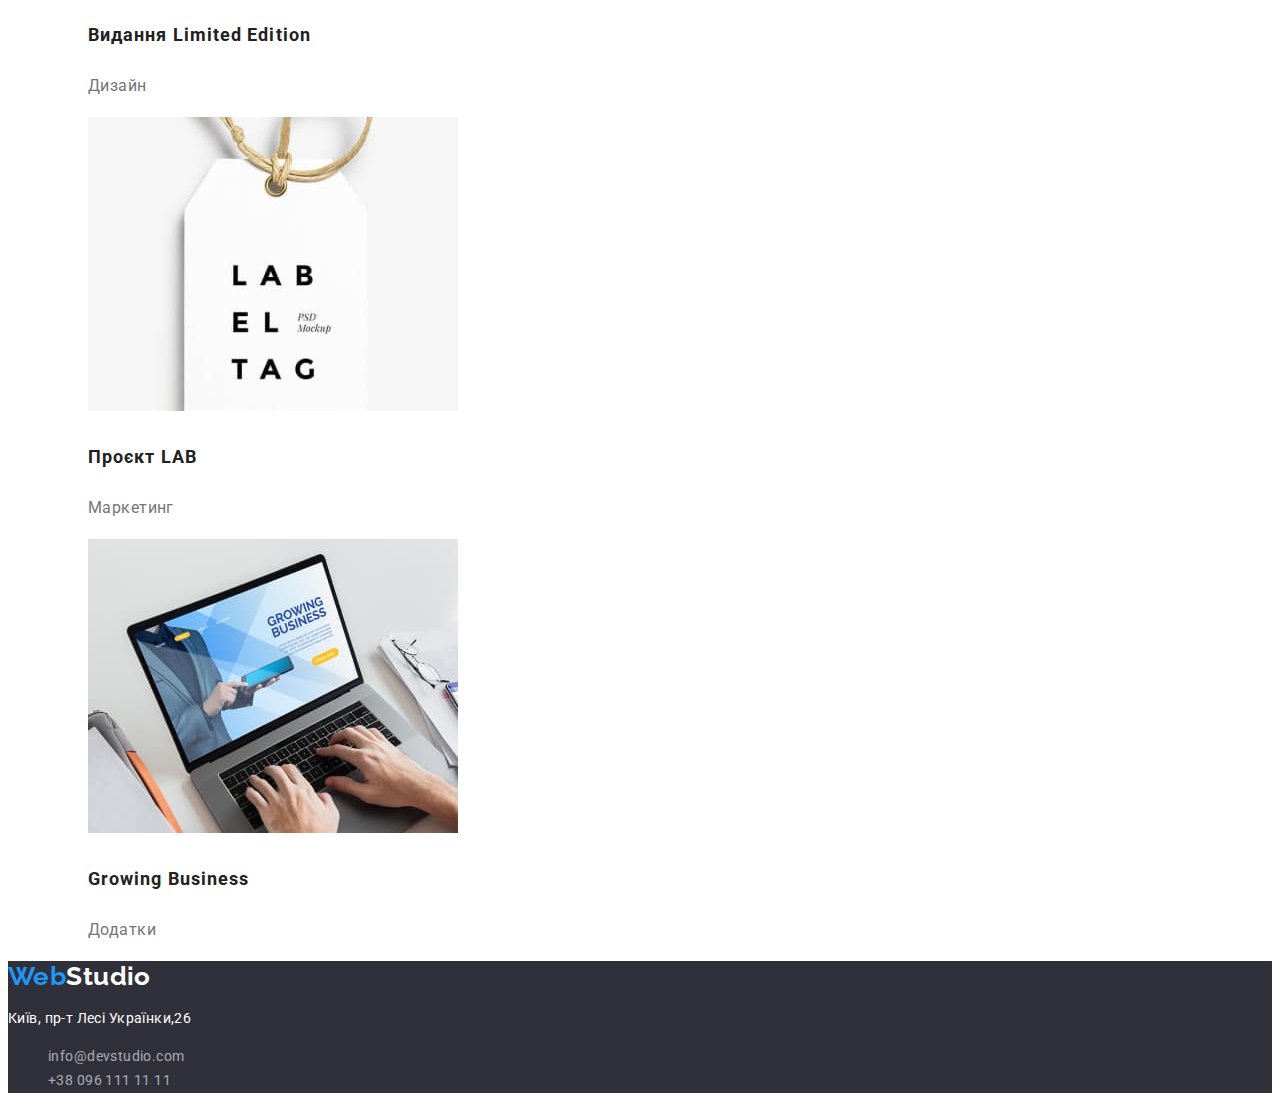
==== commit 7b6bf5d8: "hone" ====
--- a/portfolio.html
+++ b/portfolio.html
@@ -1,115 +1,131 @@
 <!DOCTYPE html>
 <html lang="ua">
 <head>
-    
-    <meta charset="UTF-8">
-    <meta http-equiv="X-UA-Compatible" content="IE=edge">
-    <meta name="viewport" content="width=device-width, initial-scale=1.0">
+    <meta charset="UTF-8"/>
+    <meta http-equiv="X-UA-Compatible" content="IE=edge"/>
+    <meta name="viewport" content="width=device-width, initial-scale=1.0"/>
     <title>Document</title>
-    <link href="https://fonts.googleapis.com/css2?family=Raleway:ital,wght@1,700&family=Roboto:wght@400;500;700;900&display=swap" rel="stylesheet">
-    <link rel="stylesheet" href="css/styles.css" >
-    <link rel="preconnect" href="https://fonts.googleapis.com">
-<link rel="preconnect" href="https://fonts.gstatic.com" crossorigin>
-<link href="https://fonts.googleapis.com/css2?family=Raleway:ital,wght@1,700&display=swap" rel="stylesheet">
-<link rel="preconnect" href="https://fonts.googleapis.com">
-<link rel="preconnect" href="https://fonts.gstatic.com" crossorigin>
-
+    <link
+    href="https://fonts.googleapis.com/css2?family=Raleway:wght@700&family=Roboto:wght@400;500;700;900&display=swap"
+    rel="stylesheet"
+  />
+  <link rel="stylesheet" href="./css/normalize.css"/>
+  <link rel="stylesheet" href="./css/styles.css"/>
 </head>
 <body>
-    <header>
-        <nav>
-            <a href="./index.html" class="logo">
-              <span class="accent">Web</span>
-              <span>Studio</span>
-            </a>
-            <ul class="social-links">
+    <header class="header">
+        <nav class="nav">
+            <a href="./index.html" class="logo link">
+              <span class="logo-text">Web</span>Studio</a>
+            <ul class="list">
               <li><a href="./index.html" class="link">Студія</a></li>
               <li><a href="./portfolio.html" class="link">Портфоліо</a></li>
               <li><a href="#" class="link">Контакти</a></li>
             </ul>
           </nav>
-          <ul>
+          <ul class="contacts list">
           <li>
-            <a href="mailto:info@devstudio.com" class="address">info@devstudio.com</a>
+            <a href="mailto:info@devstudio.com" class="link">info@devstudio.com</a>
         </li>
           <li>
-            <a href="tel:+38 096 111 11 11" class="address">+38 096 111 11 11</a>
+            <a href="tel:+38 096 111 11 11" class="link">+38 096 111 11 11</a>
         </li>  
     </ul>
     </header>
+    <main>
 <section>
-    <button  type="button" class="klik">Усі</button>
-    <button  type="button" class="klik">Веб-сайти</button>
-    <button  type="button" class="klik">Додатки</button>
-    <button  type="button" class="klik">Дизайн</button>
-    <button  type="button" class="klik">Маркетинг</button>
-</section>
-<section>
-    <ul>
-        <li><a href="buttn" class="web"><img src="images/images2/img 1.jpg"
-            alt="Технокряк"
-            width="370"/>
-            <figcaption><h3>Технокряк</h3></figcaption>
-    <p>Веб-сайти</p></a>
+<ul class="list">
+   <li><button  type="button" class="galerry-button">Усі</button></li>
+   <li><button  type="button" class="galerry-button">Веб-сайти</button></li>
+   <li><button  type="button" class="galerry-button">Додатки</button></li>
+   <li><button  type="button" class="galerry-button">Дизайн</button></li>
+   <li><button  type="button" class="galerry-button">Маркетинг</button></li>
+<ul class="list">
+    <li><a href="" class="link galerry-card">
+        <img src="images/images2/img 1.jpg"
+             alt="Технокряк"
+             width="370"
+             height="294"/>
+        <h3 class="titel">Технокряк</h3>
+        <p>Веб-сайти</p></a>
         </li>
-        <li><a href="buttn" class="web"><img src="images/images2/img 2.jpg"
-         alt="Постер New Orlean vs Golden Star"
-            width="370"/><figcaption><h3>Постер New Orlean vs Golden Star</h3></figcaption>
-            <p>Дизайн</p></a> 
+    <li><a href=""  class="link galerry-card">
+        <img src="images/images2/img 2.jpg"
+             alt="Постер New Orlean vs Golden Star"
+             width="370"
+             height="294"/>
+        <h3 class="titel">Постер New Orlean vs Golden Star</h3>
+        <p>Дизайн</p></a> 
         </li>
-        <li><a href="buttn" class="web"><img src="images/images2/img 3.jpg"
+    <li><a href="" class="link galerry-card">
+        <img src="images/images2/img 3.jpg"
              alt="Ресторан Seafood"
-             width="370"/>
-             <figcaption><h3>Ресторан Seafood</h3></figcaption> 
-             <p>Додатки</p></a>
+             width="370"
+             height="294"/>
+        <h3 class="titel">Ресторан Seafood</h3>
+        <p>Додатки</p></a>
            </li>
-           <li><a href="buttn" class="web"><img src="images/images2/img 4.jpg" 
-            alt="Проєкт Prime"
-            width="370"/>
-            <figcaption><h3>Проєкт Prime</h3></figcaption>
-            <p>Маркетинг</p></a>
+    <li><a href="" class="link galerry-card">
+        <img src="images/images2/img 4.jpg" 
+             alt="Проєкт Prime"
+             width="370"
+             height="294"/>
+        <h3 class="titel">Проєкт Prime</h3>
+        <p>Маркетинг</p></a>
            </li>
-           <li><a href="buttn" class="web">
-            <img src="images/images2/img 5.jpg"
-            alt="Проєкт Boxes"
-            width="370"/>
-            <figcaption><h3>Проєкт Boxes</h3></figcaption>
-            <p>Додатки</p></a>
+    <li><a href="" class="link galerry-card">
+        <img src="images/images2/img 5.jpg"
+             alt="Проєкт Boxes"
+             width="370"
+             height="294"/>
+        <h3 class="titel">Проєкт Boxes</h3>
+        <p>Додатки</p></a>
            </li>
-           <li><a href="buttn" class="web"><img src="images/images2/img 6.jpg"
-           alt="Inspiration has no Borders"  
-           width="370"/>
-           <figcaption><h3>Проєкт Boxes</h3></figcaption>
-           <p>Веб-сайти</p></a>
+    <li><a href="" class="link galerry-card">
+        <img src="images/images2/img 6.jpg"
+             alt="Inspiration has no Borders"  
+             width="370"
+             height="294"/>
+        <h3 class="titel">Проєкт Boxes</h3>
+        <p>Веб-сайти</p></a>
         </li>
-        <li><a href="buttn" class="web"><img src="images/images2/img 7.jpg"
-        alt="Видання Limited Edition"
-        width="370"/>
-        <figcaption><h3>Видання Limited Edition</h3></figcaption>
+    <li><a href="" class="link galerry-card">
+        <img src="images/images2/img 7.jpg"
+             alt="Видання Limited Edition"
+             width="370"
+             height="294"/>
+        <h3 class="titel">Видання Limited Edition</h3>
         <p>Дизайн</p></a> 
-    </li>
-        <li><a href="buttn" class="web"><img src="images/images2/img 8.jpg"
-        alt="Проєкт LAB"
-        width="370"/>
-        <figcaption><h3>Проєкт LAB</h3></figcaption>
+        </li>
+    <li><a href="" class="link galerry-card">
+        <img src="images/images2/img 8.jpg"
+             alt="Проєкт LAB"
+             width="370"
+             height="294"/>
+        <h3 class="titel">Проєкт LAB</h3>
         <p>Маркетинг</p></a>
-    </li>
-        <li><a href="buttn" class="web"><img src="images/images2/img 9.jpg"
-            alt="Growing Business"
-            width="370"/>
-            <figcaption><h3>Growing Business</h3></figcaption>
-            <p>Додатки</p></a>
-    </li>
+        </li>
+    <li><a href="" class="link galerry-card">
+        <img src="images/images2/img 9.jpg"
+             alt="Growing Business"
+             width="370"
+             height="294"/>
+        <h3 class="titel">Growing Business</h3>
+        <p>Додатки</p></a>
+        </li>
     </ul>
 </section>
-<footer>
-        <a href="inedex.html" class="logo"><span class="accent">Web</span>
-           <span>Studio</span></a>
-           <ul>
-           <li><a href="address:Київ,пр-тЛесіУкраїнки,26"></a>Київ, пр-т Лесі Українки,26</li>
-           <li><a href="mailto:info@devstudio.com" class="address">info@devstudio.com</a></li>
-           <li><a href="tel:+38 096 111 11 11" class="address">+38 096 111 11 11</a></li>
+    </main>
+<footer class="footer">
+        <a href="inedex.html" class="logo link">
+            <span class="logo-text">Web</span>Studio</a>
+            <address class="address">
+           <p>Київ, пр-т Лесі Українки,26</p>
+           <ul class="list">
+        <li><a href="mailto:info@devstudio.com" class="link">info@devstudio.com</a></li>
+        <li><a href="tel:+38 096 111 11 11" class="link">+38 096 111 11 11</a></li>
         </ul>
-    </footer>
+            </address>
+        </footer>
 </body>
 </html>--- a/css/styles.css
+++ b/css/styles.css
@@ -1,136 +1,165 @@
-
-.body{
+:root {
+    --primary-text-color: #757575;
+    --primary-bg-color: #ffffff;
+    --secondary-bg-color: #f5f4fa;
+    --footer-hero-bg-color: #2f303a;
+    --titel-link-color: #212121;
+    --secondary-link-color: #757575;
+    --accent-color: #2196f3;
+    --logo-up-color: #000000;
+    --logo-down-color: #ffffff;
+    --address-color: #ffffff;
+    --address-secondary-color: rgba(255, 255, 255, 0.6);
+  }
+  body {
+    color: var(--primary-text-color);
+    background-color: var(--primery-bg-color);
+    font-family: Roboto, sans-serif;
+    font-size: 14px;
+    line-height: 1.71;
+    letter-spacing: 0.03em;
+  }
+  .list {
     list-style: none;
-    font-size :14px;
-    background-color: #ffffff;
-    color: rgba(33, 33, 33, 1);
-    list-style: none;}
-
-.up{
+  }
+  .link {
+    text-decoration: none;
+  }
+  .titel {
+    color: var(--titel-link-color);
+    font-weight: 700;
+    font-size: 36px;
+    line-height: 1.17;
+    text-align: center;
+  }
   
-    list-style: none;}
-
-.logo{   
-    
-    font-style: normal;
+  
+  .logo {
+    color: var(--logo-up-color);
+    font-family: Raleway, sans-serif;
     font-weight: 700;
     font-size: 26px;
-    line-height: 31px;
-    color:#000000; }
-
-.accent{ 
-    color: #2196F3; }
-
-.linka{
-   
-    font-style: normal;
+    line-height: 1.19;
+    width: 145px;
+    height: 31px;
+  }
+  .footer > .logo {
+    color: var(--logo-down-color);
+  }
+  .logo-text {
+    color: var(--accent-color);
+  }
+  
+  .nav > .list .link {
+    color: var(--titel-link-color);
     font-weight: 500;
     font-size: 14px;
-    line-height: 16px;
-    letter-spacing: 0.02em;}
-
-.address{
-    color: #757575;
-
-    list-style: none;}
-
-.address:hover{color: #2196F3;}
-.address:focus{color: #2196F3;}
-
-.linkb{
-   
-    font-style: normal;
+    line-height: 1.14;
+    letter-spacing: 0.02em;
+  }
+  .nav > .list .link:hover,
+  .nav > .list .link:focus {
+    color: var(--accent-color);
+  }
+  .nav > .list .link.current {
+    color: var(--accent-color);
+  }
+  
+  .contacts .link {
+    color: var(--secondary-link-color);
     font-weight: 500;
     font-size: 14px;
-    line-height: 16px;
-    letter-spacing: 0.02em;}
-    
-.linkc{
-    
-    font-style: normal;
-    font-weight: 500;
-    font-size: 14px;
-    line-height: 16px;
-    letter-spacing: 0.02em;}
-
-.social-links .link:hover{ color: #2196F3 }
-
-.social-links .link:focus{ color: #2196F3;}
-
-.link{
+    line-height: 1.14;
+    letter-spacing: 0.02em;
+  }
+  .contacts .link:hover,
+  .contacts .link:focus {
+    color: var(--accent-color);
+  }
   
-   font-style: normal;
-   font-weight: 500;
-   font-size: 14px;
-   line-height: 16px;
-   color: #212121;}
-
-.section{
-   width: 1600px;
-   height: 600px;
-   left: 0px;
-   top: 80px;
-   background: #2F303A;}
-
-.section-title{
-  
-    font-style: normal;
+  .hero {
+    background-color: var(--footer-hero-bg-color);
+   
+  }
+  .hero-titel {
+    color: var(--primary-bg-color);
     font-weight: 900;
     font-size: 44px;
-    line-height: 60px;
+    line-height: 1.36;
     text-align: center;
     letter-spacing: 0.06em;
     text-transform: uppercase;
-    color: #FFFFFF;}
-    
-.boton{
-    top: 440px;
-    background: #2196F3;
-    font-style: normal;
+  }
+  .button {
+    color: var(--primary-bg-color);
+    background-color: var(--accent-color);
+    font-family: inherit;
     font-weight: 700;
     font-size: 16px;
-    line-height: 30px;
-    display: flex;
-    align-items: center;
+    line-height: 1.88;
+  }
+  
+  .advantages .titel {
+    font-weight: 700;
+    font-size: 14px;
+    line-height: 1.14;
+    text-transform: uppercase;
+    text-align: start;
+  }
+  
+  .team {
+    background-color: var(--secondary-bg-color);
+  }
+  .card {
+    width: 270px;
+    height: 368px;
+    background-color: var(--primary-bg-color);
+  }
+  .card > .titel {
+    font-weight: 500;
+    font-size: 16px;
+    line-height: 1.19;
+  }
+  .card > .text {
+    font-size: 16px;
+    line-height: 1.19;
     text-align: center;
-    color: #FFFFFF;}
-
-.klik{text-align: center;
-    letter-spacing: 0.03em;
-    
-    color: #212121;
-    
-    background-color: F5F4FA;}
-
-.klik:hover{background:  #2196F3;}
-.klik:focus{background:  #2196F3;}
-    
-.fotoa{
-width: 370px;
-height: 294px;
-left: 215px;
-top: 1058px;
-list-style: none;}
-    
-.fotob{
-    width: 370px;
-    height: 294px;
-    left: 615px;
-    top: 1058px;
-    list-style: none;}
-
-.fotoc{
-    width: 370px;
-    height: 294px;
-    left: 1015px;
-    top: 1058px;
-    list-style: none;}
-    /* portfolio */
-
-.web{
+  }
+  
+  .footer {
+    background-color: var(--footer-hero-bg-color);
+  }
+  .address {
+    color: var(--address-color);
     font-style: normal;
-    font-weight: 400;
+  }
+  .address .link {
+    color: var(--address-secondary-color);
+  }
+  
+  .galerry-button {
+    color: var(--titel-link-color);
+    background-color: var(--secondary-bg-color);
+    font-family: Roboto, sans-serif;
+    font-weight: 500;
     font-size: 16px;
-    line-height: 30px;
-    letter-spacing: 0.03em;
-    color: #757575;}+    line-height: 1.63;
+  }
+  .galerry-button:hover,
+  .galerry-button:focus {
+    color: var(--primary-bg-color);
+    background-color: var(--accent-color);
+  }
+  .galerry-card {
+    color: var(--primary-text-color);
+    font-size: 16px;
+    line-height: 1.88;
+  }
+  .galerry-card .titel {
+    font-weight: 700;
+    font-size: 18px;
+    line-height: 2;
+    letter-spacing: 0.06em;
+    text-align: start;
+  }
+  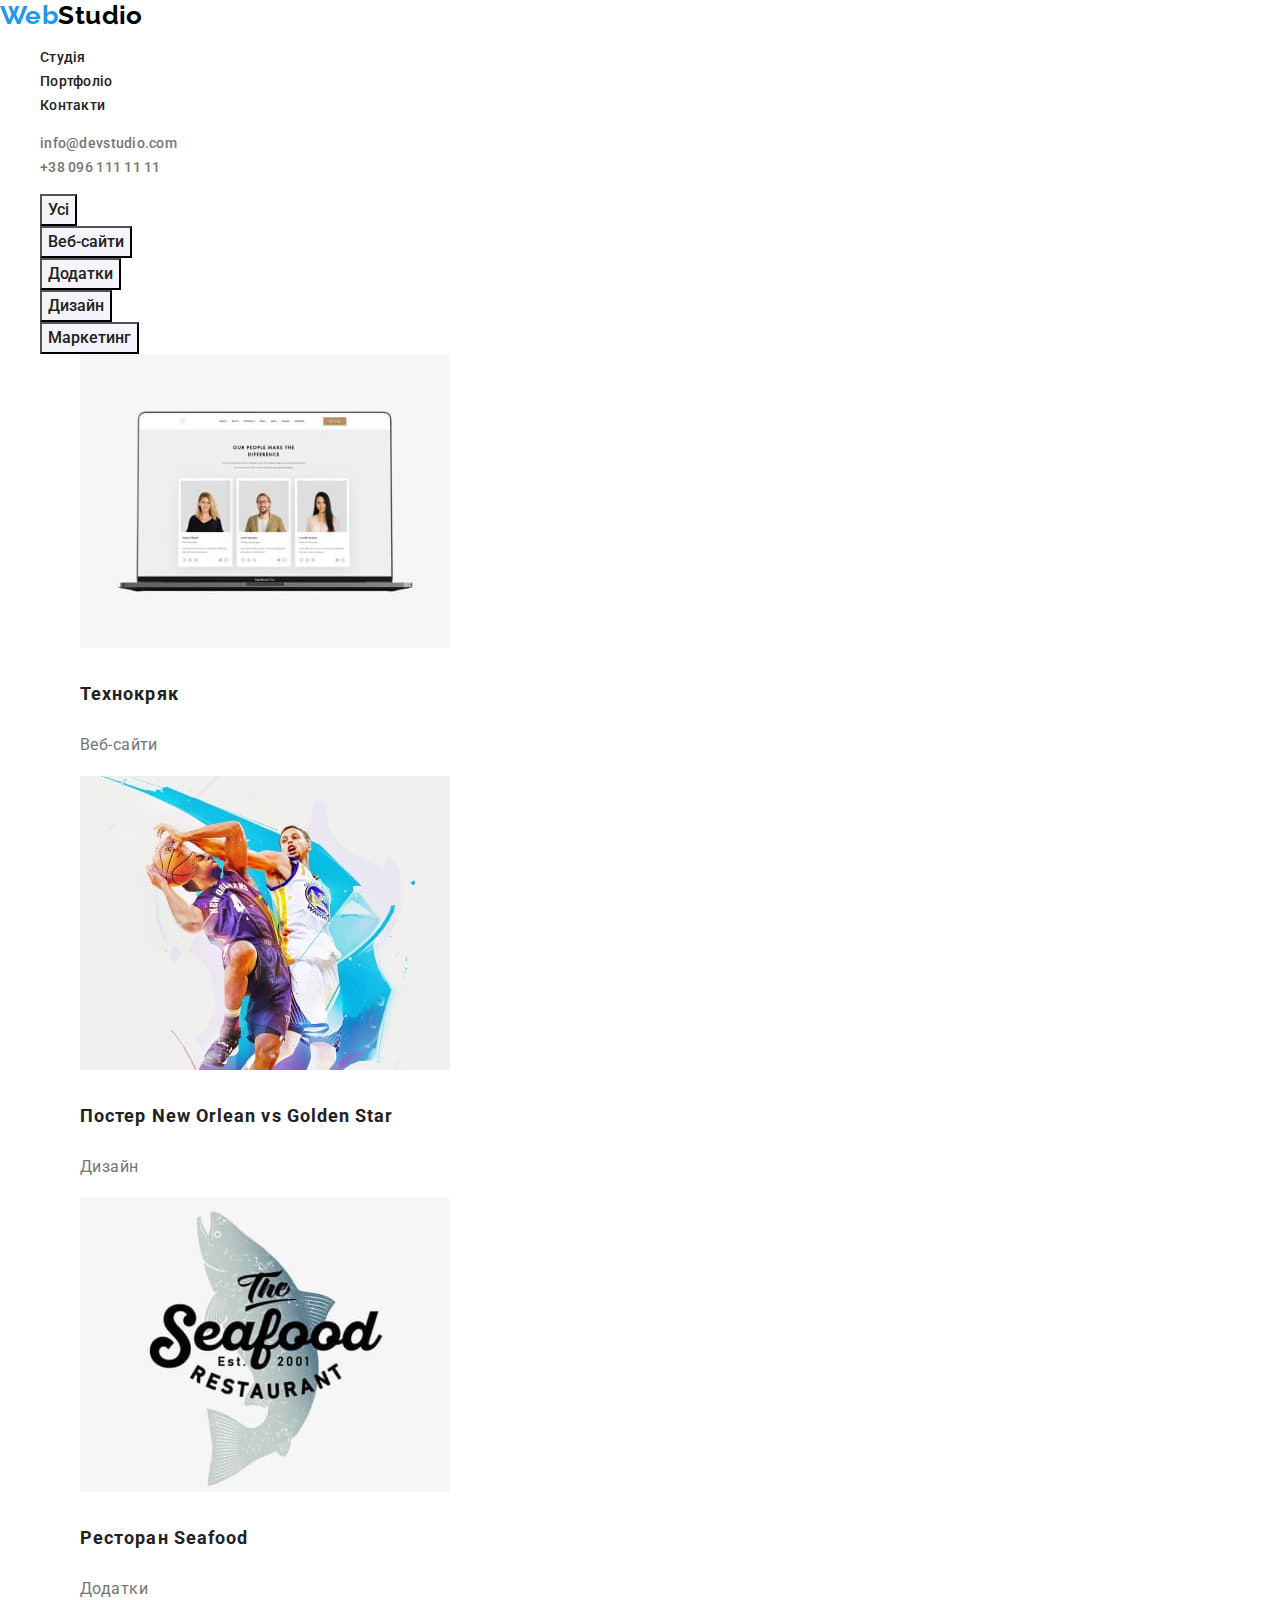
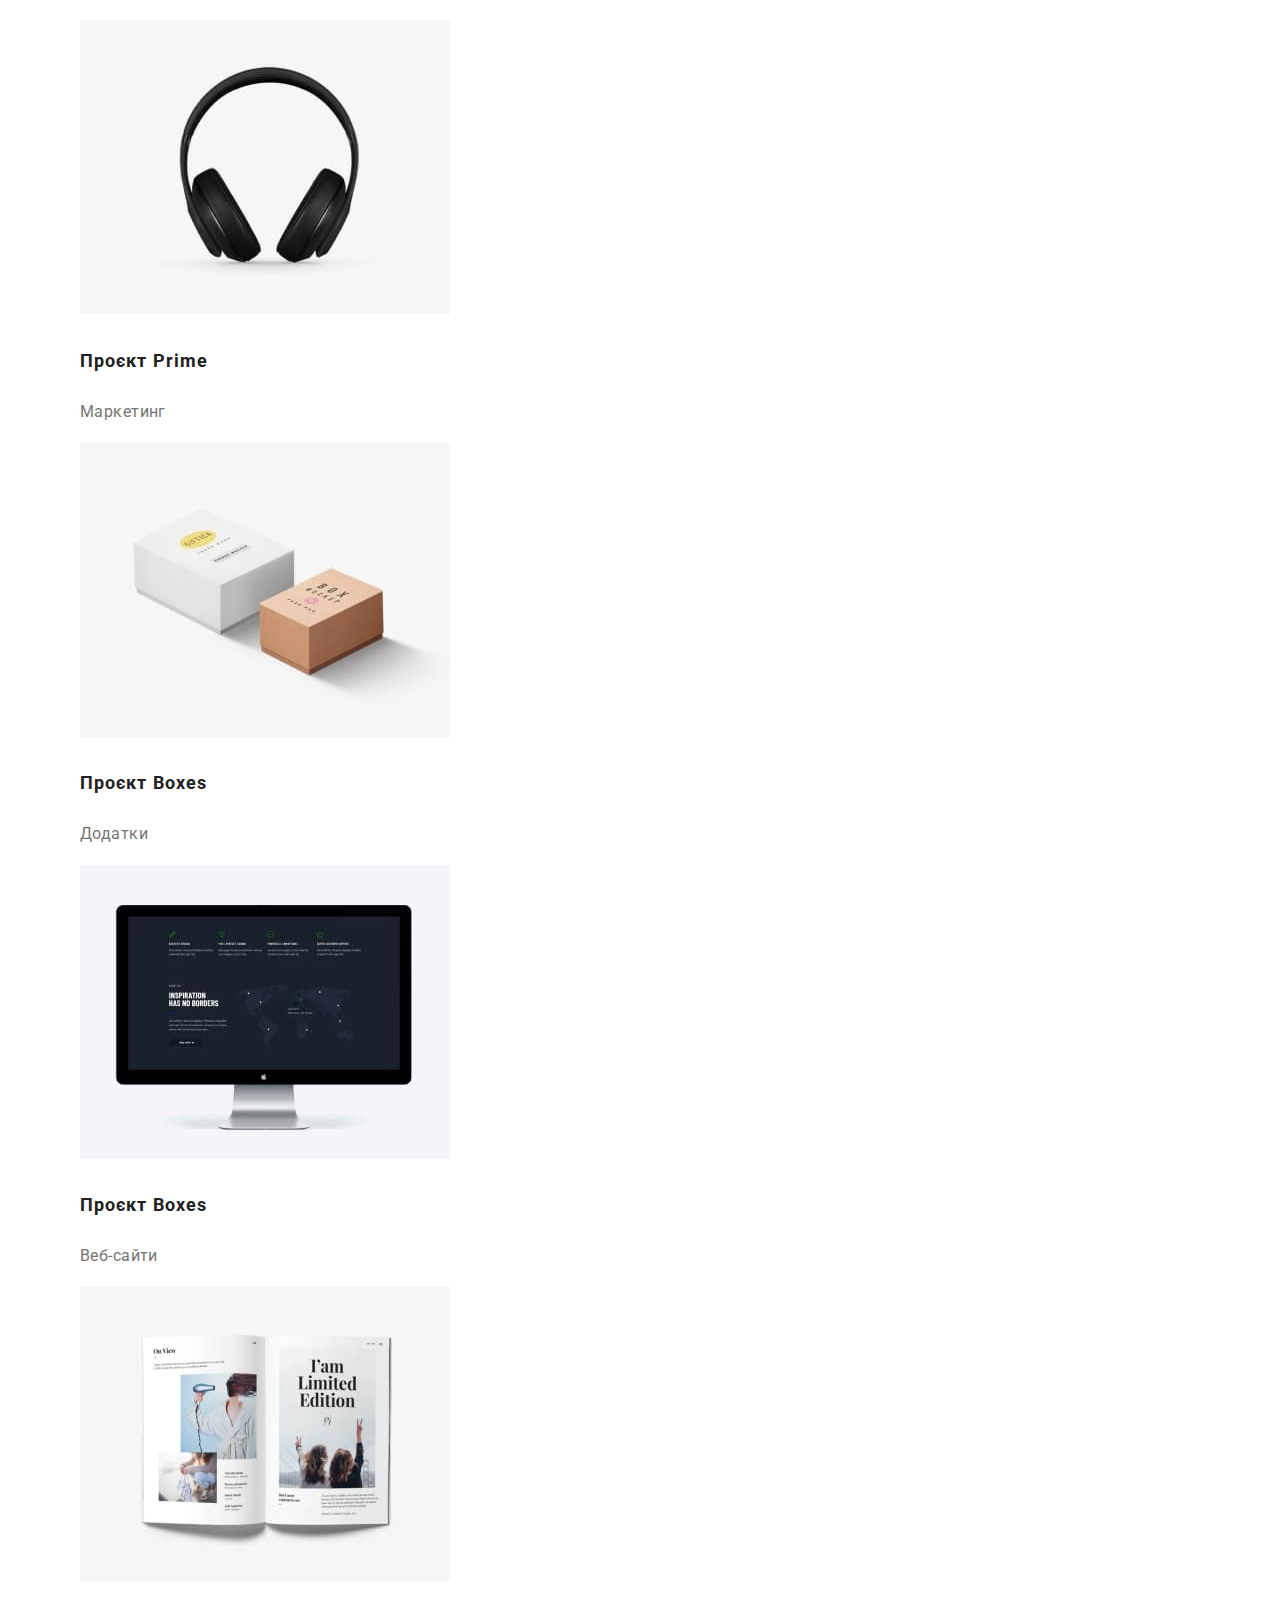
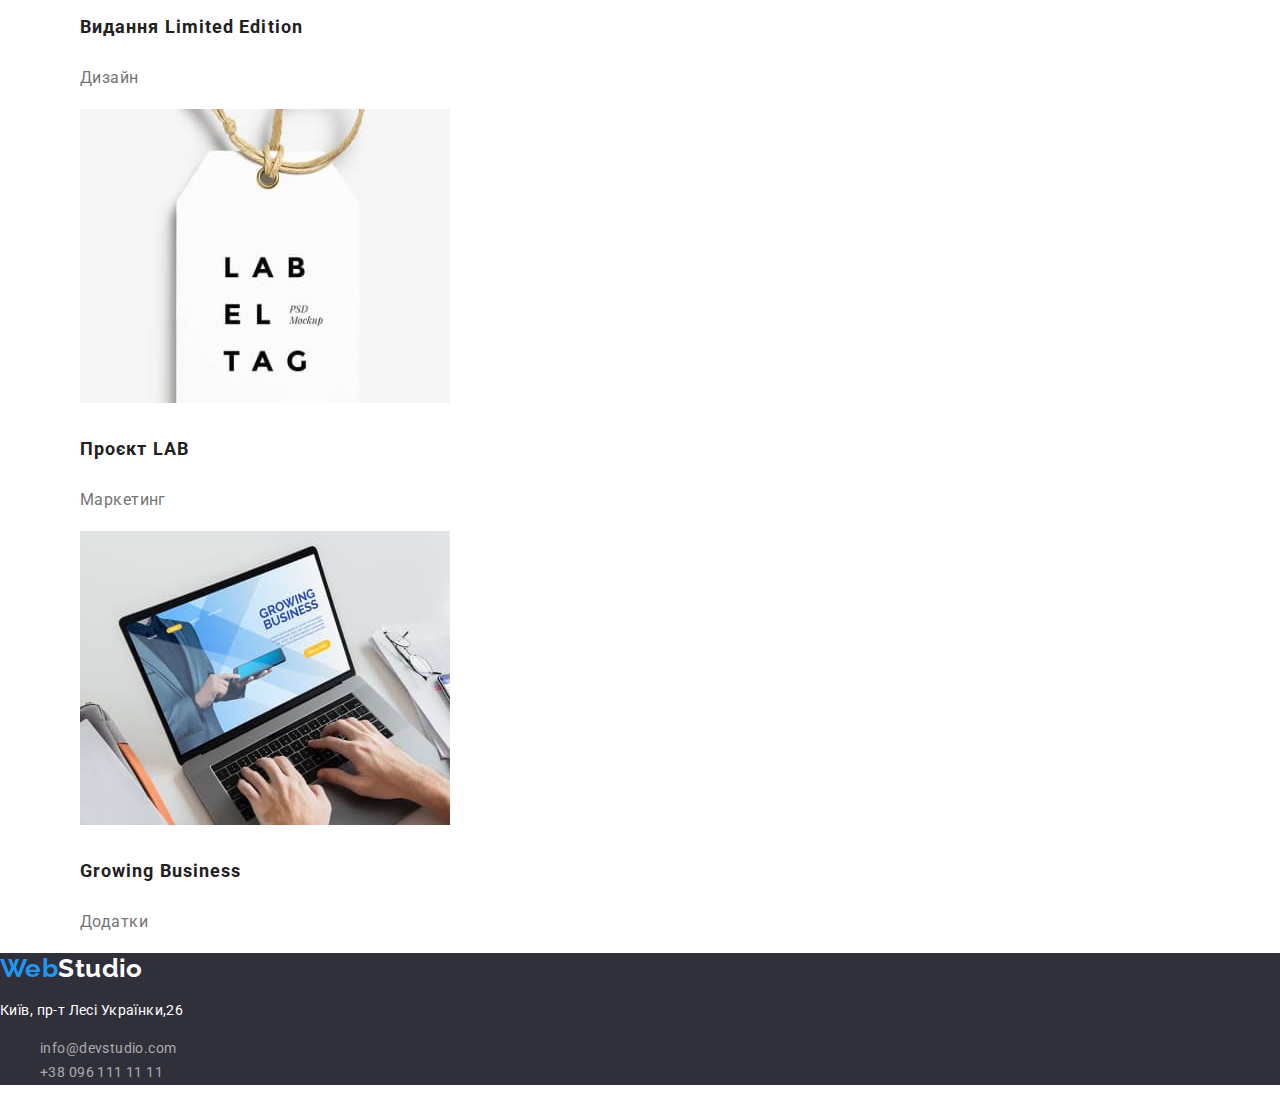
==== commit 8f43db59: "hone" ====
--- a/portfolio.html
+++ b/portfolio.html
@@ -9,8 +9,8 @@
     href="https://fonts.googleapis.com/css2?family=Raleway:wght@700&family=Roboto:wght@400;500;700;900&display=swap"
     rel="stylesheet"
   />
-  <link rel="stylesheet" href="./css/normalize.css"/>
-  <link rel="stylesheet" href="./css/styles.css"/>
+  <link rel="stylesheet" href="./css/nornalize.css"/>
+  <link rel="stylesheet" href="./css/styles.css">
 </head>
 <body>
     <header class="header">
--- a/css/nornalize.css
+++ b/css/nornalize.css
@@ -0,0 +1,187 @@
+
+ html {
+    line-height: 1.15; 
+    -webkit-text-size-adjust: 100%; 
+  }
+  
+  
+  body {
+    margin: 0;
+  }
+  
+  
+  main {
+    display: block;
+  }
+  
+
+  h1 {
+    font-size: 2em;
+    margin: 0.67em 0;
+  }
+  
+
+  hr {
+    box-sizing: content-box; 
+    height: 0;
+    overflow: visible; 
+  }
+  
+  
+  pre {
+    font-family: monospace, monospace; 
+    font-size: 1em;
+  }
+  
+
+  a {
+    background-color: transparent;
+  }
+  
+  
+  abbr[title] {
+    border-bottom: none; 
+    text-decoration: underline; 
+    text-decoration: underline dotted; 
+  }
+  
+  b,
+  strong {
+    font-weight: bolder;
+  }
+  
+  code,
+  kbd,
+  samp {
+    font-family: monospace, monospace;
+    font-size: 1em; 
+  }
+    
+  small {
+    font-size: 80%;
+  }
+    sub,
+  sup {
+    font-size: 75%;
+    line-height: 0;
+    position: relative;
+    vertical-align: baseline;
+  }
+  
+  sub {
+    bottom: -0.25em;
+  }
+  
+  sup {
+    top: -0.5em;
+  }
+
+  img {
+    border-style: none;
+  } 
+  button,
+  input,
+  optgroup,
+  select,
+  textarea {
+    font-family: inherit;
+    font-size: 100%;
+    line-height: 1.15;
+    margin: 0; 
+  }
+
+  button,
+  input {
+    overflow: visible;
+  }
+  
+  button,
+  select {
+    text-transform: none;
+  }
+  
+  button,
+  [type="button"],
+  [type="reset"],
+  [type="submit"] {
+    -webkit-appearance: button;
+  }
+  
+  button::-moz-focus-inner,
+  [type="button"]::-moz-focus-inner,
+  [type="reset"]::-moz-focus-inner,
+  [type="submit"]::-moz-focus-inner {
+    border-style: none;
+    padding: 0;
+  }
+  
+  button:-moz-focusring,
+  [type="button"]:-moz-focusring,
+  [type="reset"]:-moz-focusring,
+  [type="submit"]:-moz-focusring {
+    outline: 1px dotted ButtonText;
+  }
+  
+  fieldset {
+    padding: 0.35em 0.75em 0.625em;
+  }
+ 
+  legend {
+    box-sizing: border-box; 
+    color: inherit; 
+    display: table; 
+    max-width: 100%;
+    padding: 0;
+    white-space: normal; 
+  
+  progress {
+    vertical-align: baseline;
+  }
+  
+  
+  textarea {
+    overflow: auto;
+  }
+  
+  
+  [type="checkbox"],
+  [type="radio"] {
+    box-sizing: border-box;
+    padding: 0; 
+  }
+  
+
+  [type="number"]::-webkit-inner-spin-button,
+  [type="number"]::-webkit-outer-spin-button {
+    height: auto;
+  }
+  
+  [type="search"] {
+    -webkit-appearance: textfield; 
+    outline-offset: -2px; 
+  }
+  
+  
+  
+  [type="search"]::-webkit-search-decoration {
+    -webkit-appearance: none;
+  }
+  
+  
+  ::-webkit-file-upload-button {
+    -webkit-appearance: button; 
+    font: inherit; 
+  }
+  
+  details {
+    display: block;
+  }
+  summary {
+    display: list-item;
+  }
+  
+template {
+    display: none;
+  }
+  
+  --- a/css/styles.css
+++ b/css/styles.css
@@ -17,8 +17,7 @@
     font-family: Roboto, sans-serif;
     font-size: 14px;
     line-height: 1.71;
-    letter-spacing: 0.03em;
-  }
+    letter-spacing: 0.03em; }
   .list {
     list-style: none;
   }
@@ -32,8 +31,7 @@
     line-height: 1.17;
     text-align: center;
   }
-  
-  
+    
   .logo {
     color: var(--logo-up-color);
     font-family: Raleway, sans-serif;
